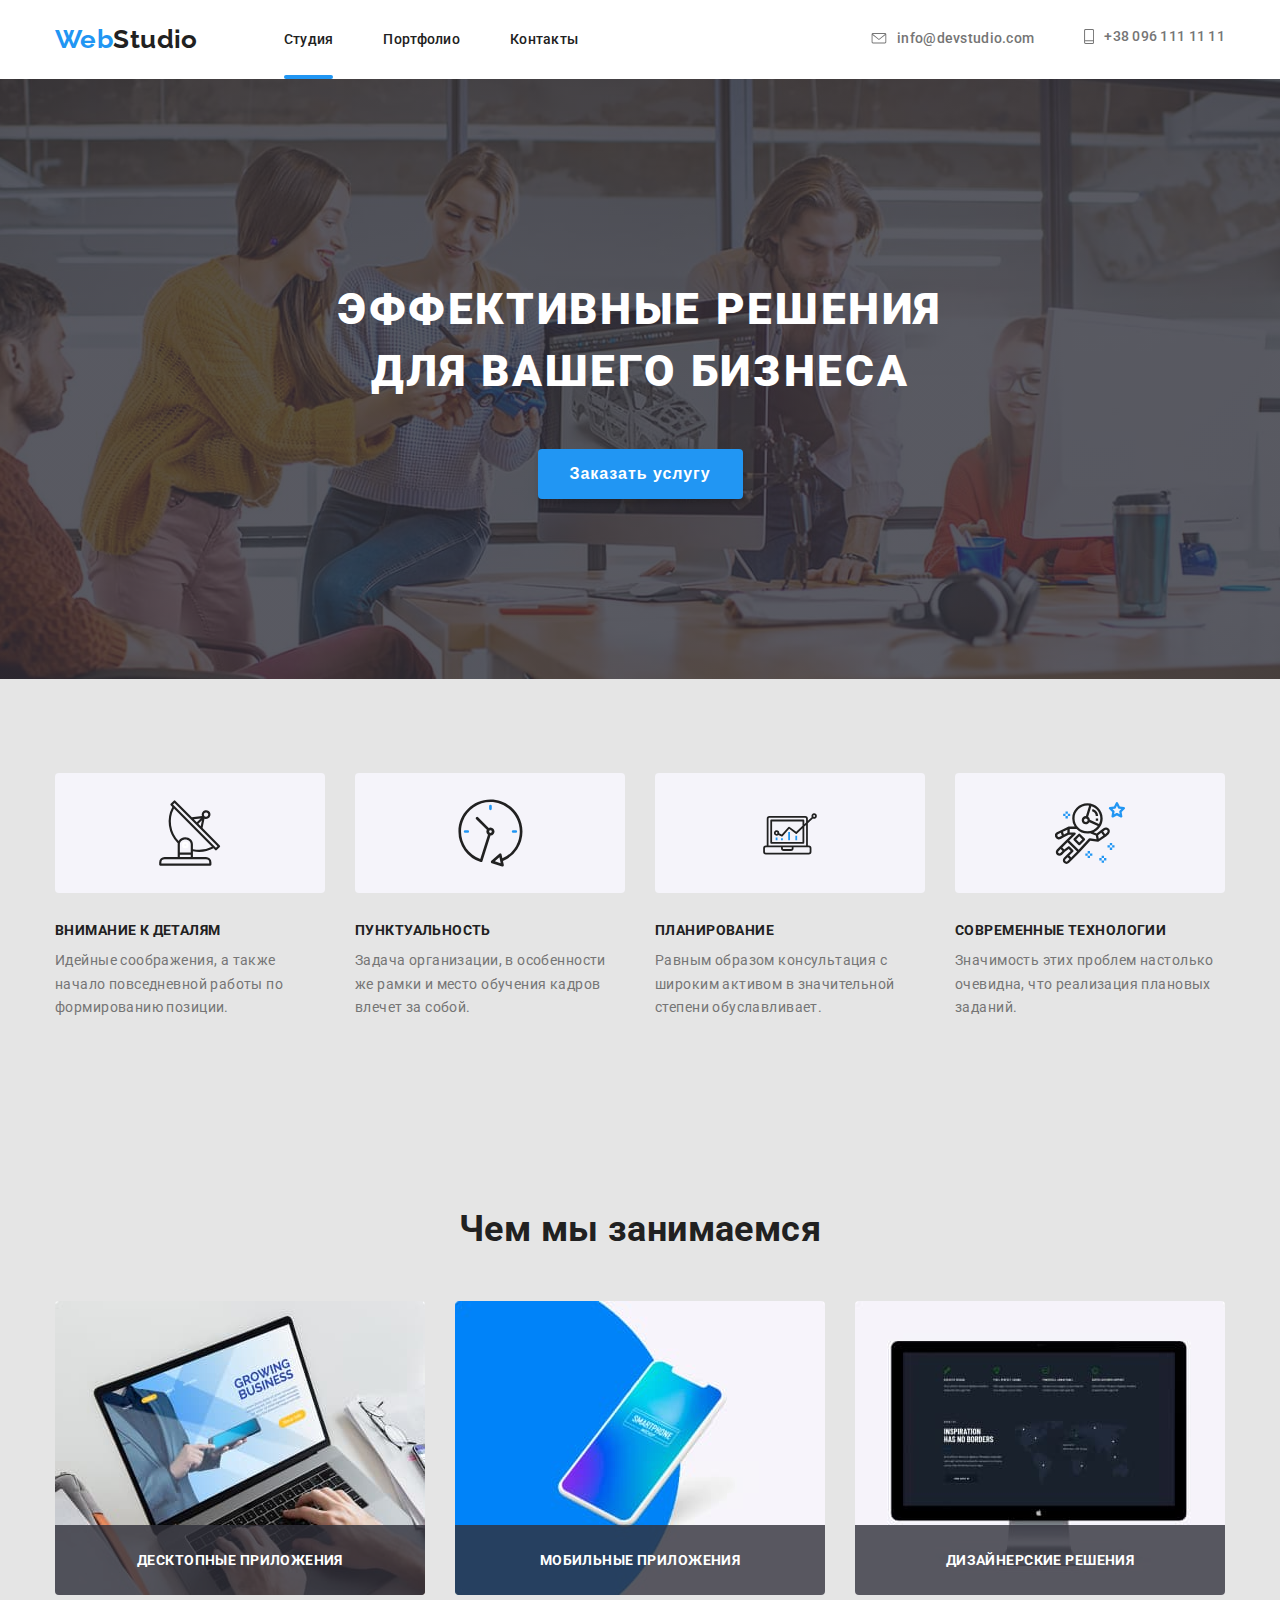
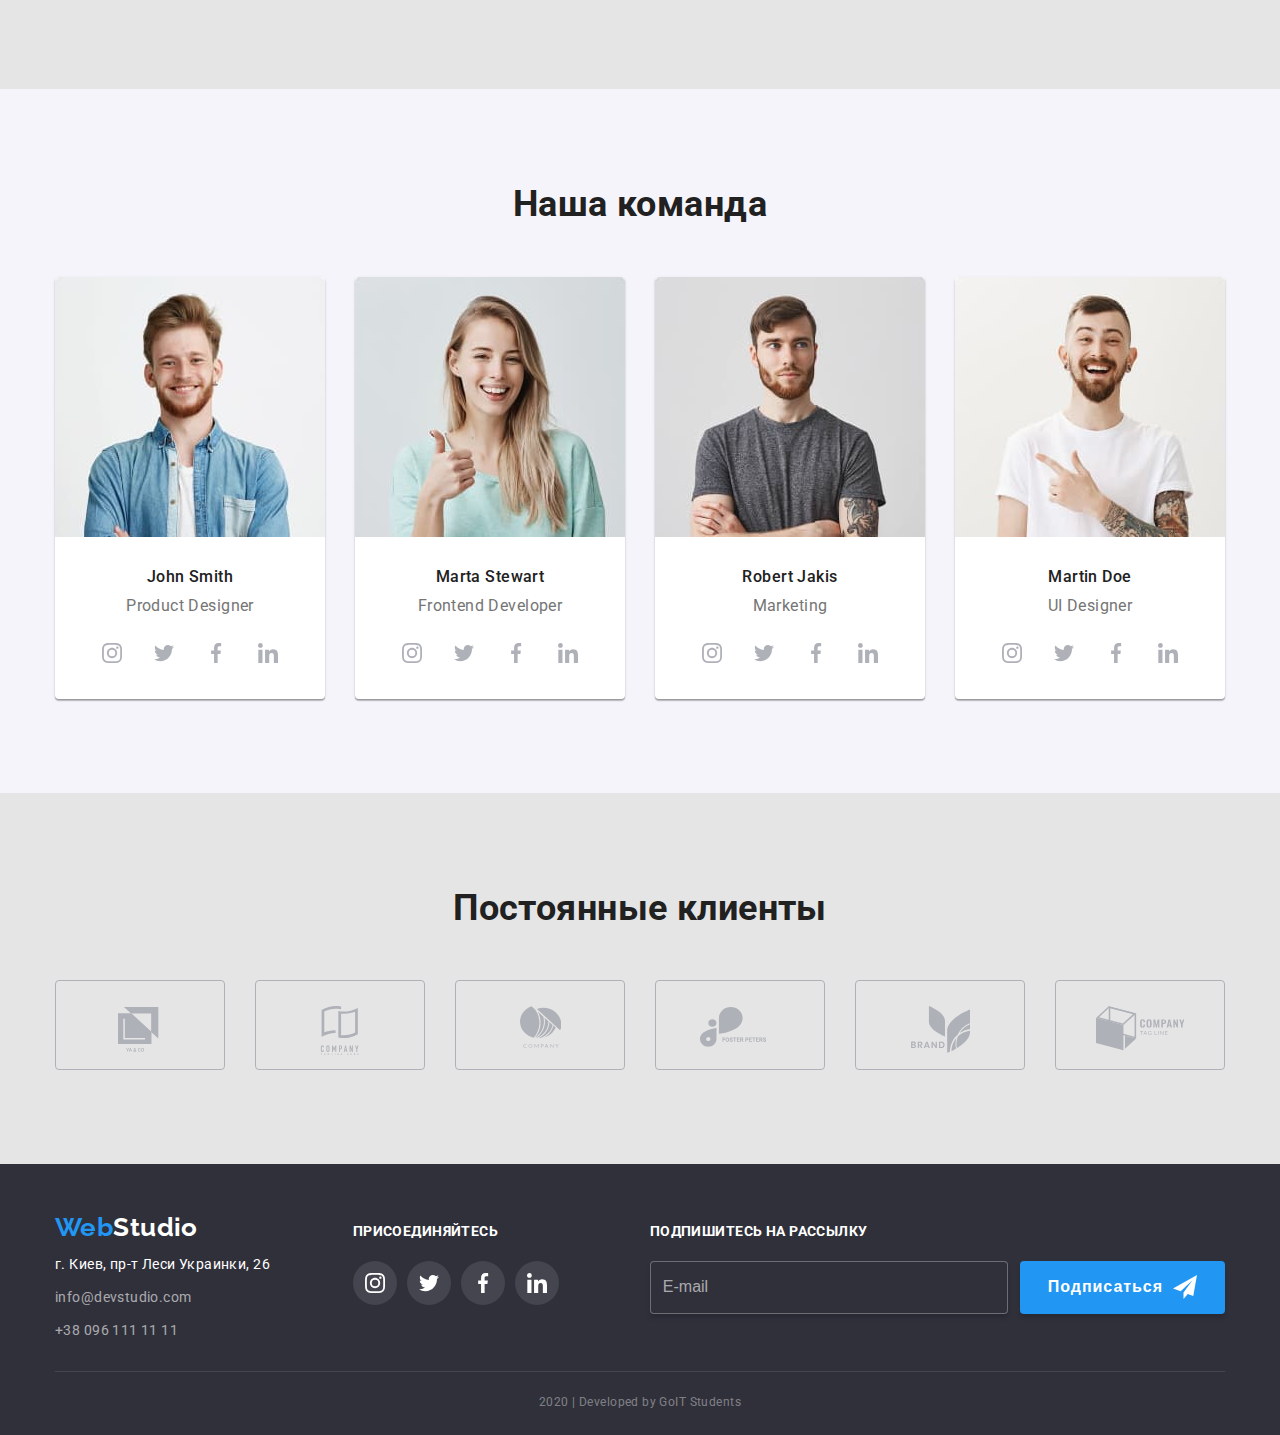
==== index.html @ 2205125d "Перенос css > sass" ====
<!DOCTYPE html>
<html lang="ru">
  <head>
    <meta charset="UTF-8" />
    <meta name="viewport" content="width=device-width, initial-scale=1.0" />
    <title>Studio</title>
    <link
      href="https://fonts.googleapis.com/css2?family=Raleway:wght@700&family=Roboto:wght@400;500;700;900&display=swap"
      rel="stylesheet"
    />
    <!-- <link rel="stylesheet" href="./css/common.css" /> -->
    <link rel="stylesheet" href="./css/main.min.css" />
  </head>

  <body>
    <!-- ШАПКА САЙТА -->
    <header class="header-page">
      <div class="container">
        <a href="./index.html" lang="en" class="logo-page"
          >Web<span class="logo-part">Studio</span></a
        >
        <nav>
          <ul class="nav-list">
            <li><a href="./index.html" class="nav-link current">Студия</a></li>
            <li>
              <a href="./portfolio.html" class="nav-link">Портфолио</a>
            </li>
            <li><a href="" class="nav-link">Контакты</a></li>
          </ul>
        </nav>
        <ul class="feedback-list top">
          <li>
            <a href="mailto:info@devstudio.com" class="feedback-header">
              <svg class="feedback-icon envelope-icon">
                <use href="./images/sprite.svg#icon-envelope"></use>
              </svg>
              info@devstudio.com
            </a>
          </li>
          <li>
            <a href="tel:+380961111111" class="feedback-header">
              <svg class="feedback-icon mobile-icon">
                <use href="./images/sprite.svg#icon-mobile"></use>
              </svg>
              +38 096 111 11 11
            </a>
          </li>
        </ul>
      </div>
    </header>
    <main>
      <!-- СЕКЦИЯ ГЕРОЙ -->
      <div class="overlay">
        <section class="hero">
          <h1 class="hero-title">
            эффективные решения для вашего бизнеса
          </h1>
          <button class="order-btn" data-modal-open>Заказать услугу</button>
        </section>
      </div>

      <!-- СЕКЦИЯ НАВЫКИ -->
      <section class="section">
        <div class="container">
          <!-- Скрытый заголовок -->
          <h2 class="visually-hidden">Навыки</h2>
          <ul class="skils-list">
            <li class="skils-item">
              <div class="skils-icon-container">
                <svg width="65.32" height="70">
                  <use href="./images/sprite.svg#icon-antenna"></use>
                </svg>
              </div>
              <h3 class="skils-title">Внимание к деталям</h3>
              <p>
                Идейные соображения, а также начало повседневной работы по
                формированию позиции.
              </p>
            </li>
            <li class="skils-item">
              <div class="skils-icon-container">
                <svg width="66.96" height="70">
                  <use href="./images/sprite.svg#icon-clock"></use>
                </svg>
              </div>
              <h3 class="skils-title">Пунктуальность</h3>
              <p>
                Задача организации, в особенности же рамки и место обучения
                кадров влечет за собой.
              </p>
            </li>
            <li class="skils-item">
              <div class="skils-icon-container">
                <svg width="70" height="53.69">
                  <use href="./images/sprite.svg#icon-diagram"></use>
                </svg>
              </div>
              <h3 class="skils-title">Планирование</h3>
              <p>
                Равным образом консультация с широким активом в значительной
                степени обуславливает.
              </p>
            </li>
            <li class="skils-item">
              <div class="skils-icon-container">
                <svg width="70" height="70">
                  <use href="./images/sprite.svg#icon-astronaut"></use>
                </svg>
              </div>
              <h3 class="skils-title">Современные технологии</h3>
              <p>
                Значимость этих проблем настолько очевидна, что реализация
                плановых заданий.
              </p>
            </li>
          </ul>
        </div>
      </section>
      <!-- СЕКЦИЯ - ЧЕМ МЫ ЗАНИМАЕМСЯ -->
      <section class="section">
        <div class="container">
          <h2 class="section-title">Чем мы занимаемся</h2>
          <ul class="services-list">
            <li class="services-item">
              <div class="services-thumb">
                <img
                  class="services-img"
                  src="./images/notebook.jpg"
                  alt="Ноутбук"
                  width="370"
                  height="294"
                />
                <p class="services-desc">
                  Десктопные приложения
                </p>
              </div>
            </li>
            <li class="services-item">
              <div class="services-thumb">
                <img
                  class="services-img"
                  src="./images/phone.jpg"
                  alt="Смартфон"
                  width="370"
                  height="294"
                />
                <p class="services-desc">
                  Мобильные приложения
                </p>
              </div>
            </li>
            <li class="services-item">
              <div class="services-thumb">
                <img
                  class="services-img"
                  src="./images/monitor.jpg"
                  alt="Монитор"
                  width="370"
                  height="294"
                />
                <p class="services-desc">
                  Дизайнерские решения
                </p>
              </div>
            </li>
          </ul>
        </div>
      </section>
      <!-- СЕКЦИЯ НАША КОМАНДА -->
      <section class="section our-team">
        <div class="container">
          <h2 class="section-title">Наша команда</h2>
          <ul class="team-list">
            <li class="team-card">
              <img
                src="./images/john.jpg"
                alt="Джон Смит"
                width="270"
                height="260"
              />
              <div class="team-content">
                <h4 class="team-member">John Smith</h4>
                <p class="profession">Product Designer</p>
                <ul class="social">
                  <li>
                    <a
                      class="social-link"
                      href="https://www.instagram.com/"
                      aria-label="ссылка на instagram"
                    >
                      <svg class="social-icon">
                        <use href="./images/sprite.svg#icon-instagram"></use>
                      </svg>
                    </a>
                  </li>
                  <li>
                    <a
                      class="social-link"
                      href="https://www.twitter.com/"
                      aria-label="ссылка на instagram"
                    >
                      <svg class="social-icon">
                        <use href="./images/sprite.svg#icon-twitter"></use>
                      </svg>
                    </a>
                  </li>
                  <li>
                    <a
                      class="social-link"
                      href="https://www.facebook.com/"
                      aria-label="ссылка на instagram"
                    >
                      <svg class="social-icon">
                        <use href="./images/sprite.svg#icon-facebook"></use>
                      </svg>
                    </a>
                  </li>
                  <li>
                    <a
                      class="social-link"
                      href="https://www.linkedin.com/"
                      aria-label="ссылка на instagram"
                    >
                      <svg class="social-icon">
                        <use href="./images/sprite.svg#icon-linkedin"></use>
                      </svg>
                    </a>
                  </li>
                </ul>
              </div>
            </li>
            <li class="team-card">
              <img
                src="./images/marta.jpg"
                alt="Марта Стюарт"
                width="270"
                height="260"
              />
              <div class="team-content">
                <h4 class="team-member">Marta Stewart</h4>
                <p class="profession">Frontend Developer</p>
                <ul class="social">
                  <li>
                    <a
                      class="social-link"
                      href="https://www.instagram.com/"
                      aria-label="ссылка на instagram"
                    >
                      <svg class="social-icon">
                        <use href="./images/sprite.svg#icon-instagram"></use>
                      </svg>
                    </a>
                  </li>
                  <li>
                    <a
                      class="social-link"
                      href="https://www.twitter.com/"
                      aria-label="ссылка на instagram"
                    >
                      <svg class="social-icon">
                        <use href="./images/sprite.svg#icon-twitter"></use>
                      </svg>
                    </a>
                  </li>
                  <li>
                    <a
                      class="social-link"
                      href="https://www.facebook.com/"
                      aria-label="ссылка на instagram"
                    >
                      <svg class="social-icon">
                        <use href="./images/sprite.svg#icon-facebook"></use>
                      </svg>
                    </a>
                  </li>
                  <li>
                    <a
                      class="social-link"
                      href="https://www.linkedin.com/"
                      aria-label="ссылка на instagram"
                    >
                      <svg class="social-icon">
                        <use href="./images/sprite.svg#icon-linkedin"></use>
                      </svg>
                    </a>
                  </li>
                </ul>
              </div>
            </li>
            <li class="team-card">
              <img
                src="./images/robert.jpg"
                alt="Роберт Джекис"
                width="270"
                height="260"
              />
              <div class="team-content">
                <h4 class="team-member">Robert Jakis</h4>
                <p class="profession">Marketing</p>
                <ul class="social">
                  <li>
                    <a
                      class="social-link"
                      href="https://www.instagram.com/"
                      aria-label="ссылка на instagram"
                    >
                      <svg class="social-icon">
                        <use href="./images/sprite.svg#icon-instagram"></use>
                      </svg>
                    </a>
                  </li>
                  <li>
                    <a
                      class="social-link"
                      href="https://www.twitter.com/"
                      aria-label="ссылка на instagram"
                    >
                      <svg class="social-icon">
                        <use href="./images/sprite.svg#icon-twitter"></use>
                      </svg>
                    </a>
                  </li>
                  <li>
                    <a
                      class="social-link"
                      href="https://www.facebook.com/"
                      aria-label="ссылка на instagram"
                    >
                      <svg class="social-icon">
                        <use href="./images/sprite.svg#icon-facebook"></use>
                      </svg>
                    </a>
                  </li>
                  <li>
                    <a
                      class="social-link"
                      href="https://www.linkedin.com/"
                      aria-label="ссылка на instagram"
                    >
                      <svg class="social-icon">
                        <use href="./images/sprite.svg#icon-linkedin"></use>
                      </svg>
                    </a>
                  </li>
                </ul>
              </div>
            </li>
            <li class="team-card">
              <img
                src="./images/martin.jpg"
                alt="Мартин До"
                width="270"
                height="260"
              />
              <div class="team-content">
                <h4 class="team-member">Martin Doe</h4>
                <p class="profession">UI Designer</p>
                <ul class="social">
                  <li>
                    <a
                      class="social-link"
                      href="https://www.instagram.com/"
                      aria-label="ссылка на instagram"
                    >
                      <svg class="social-icon">
                        <use href="./images/sprite.svg#icon-instagram"></use>
                      </svg>
                    </a>
                  </li>
                  <li>
                    <a
                      class="social-link"
                      href="https://www.twitter.com/"
                      aria-label="ссылка на instagram"
                    >
                      <svg class="social-icon">
                        <use href="./images/sprite.svg#icon-twitter"></use>
                      </svg>
                    </a>
                  </li>
                  <li>
                    <a
                      class="social-link"
                      href="https://www.facebook.com/"
                      aria-label="ссылка на instagram"
                    >
                      <svg class="social-icon">
                        <use href="./images/sprite.svg#icon-facebook"></use>
                      </svg>
                    </a>
                  </li>
                  <li>
                    <a
                      class="social-link"
                      href="https://www.linkedin.com/"
                      aria-label="ссылка на instagram"
                    >
                      <svg class="social-icon">
                        <use href="./images/sprite.svg#icon-linkedin"></use>
                      </svg>
                    </a>
                  </li>
                </ul>
              </div>
            </li>
          </ul>
        </div>
      </section>
      <!-- СЕКЦИЯ ПОСТОЯННЫЕ КЛИЕНТЫ -->
      <section class="section">
        <div class="container">
          <h2 class="section-title">Постоянные клиенты</h2>
          <ul class="customer-list">
            <li>
              <a class="customer" href="">
                <svg class="logo-customer logo1">
                  <use href="./images/sprite.svg#icon-company1"></use>
                </svg>
              </a>
            </li>
            <li>
              <a class="customer" href="">
                <svg class="logo-customer logo2">
                  <use href="./images/sprite.svg#icon-company2"></use>
                </svg>
              </a>
            </li>
            <li>
              <a class="customer" href="">
                <svg class="logo-customer logo3">
                  <use href="./images/sprite.svg#icon-company3"></use>
                </svg>
              </a>
            </li>
            <li>
              <a class="customer" href="">
                <svg class="logo-customer logo4">
                  <use href="./images/sprite.svg#icon-company4"></use>
                </svg>
              </a>
            </li>
            <li>
              <a class="customer" href="">
                <svg class="logo-customer logo5">
                  <use href="./images/sprite.svg#icon-company5"></use>
                </svg>
              </a>
            </li>
            <li>
              <a class="customer" href="">
                <svg class="logo-customer logo6">
                  <use href="./images/sprite.svg#icon-company6"></use>
                </svg>
              </a>
            </li>
          </ul>
        </div>
      </section>
    </main>
    <!-- СЕКЦИЯ ПОДВАЛ -->
    <footer class="footer-page">
      <div class="container">
        <ul class="footer-list">
          <li class="feedback-info">
            <a href="./index.html" lang="en" class="logo-page"
              >Web<span class="logo-part">Studio</span></a
            >
            <p class="adress">г. Киев, пр-т Леси Украинки, 26</p>
            <ul class="feedback-list bottom">
              <li>
                <a href="mailto:info@devstudio.com" class="feedback-footer"
                  >info@devstudio.com</a
                >
              </li>
              <li>
                <a href="tel:+380961111111" class="feedback-footer"
                  >+38 096 111 11 11</a
                >
              </li>
            </ul>
          </li>
          <li class="join-in">
            <p class="invite">Присоединяйтесь</p>
            <ul class="footer-social">
              <li>
                <a
                  class="footer-social-link"
                  href="https://www.instagram.com/"
                  aria-label="ссылка на instagram"
                >
                  <svg class="footer-social-icon">
                    <use href="./images/sprite.svg#icon-instagram"></use>
                  </svg>
                </a>
              </li>
              <li>
                <a
                  class="footer-social-link"
                  href="https://www.twitter.com/"
                  aria-label="ссылка на instagram"
                >
                  <svg class="footer-social-icon">
                    <use href="./images/sprite.svg#icon-twitter"></use>
                  </svg>
                </a>
              </li>
              <li>
                <a
                  class="footer-social-link"
                  href="https://www.facebook.com/"
                  aria-label="ссылка на instagram"
                >
                  <svg class="footer-social-icon">
                    <use href="./images/sprite.svg#icon-facebook"></use>
                  </svg>
                </a>
              </li>
              <li>
                <a
                  class="footer-social-link"
                  href="https://www.linkedin.com/"
                  aria-label="ссылка на instagram"
                >
                  <svg class="footer-social-icon">
                    <use href="./images/sprite.svg#icon-linkedin"></use>
                  </svg>
                </a>
              </li>
            </ul>
          </li>
          <li class="subscribe">
            <p class="invite">Подпишитесь на рассылку</p>
            <form class="subscribe-form">
              <input
                class="subscribe-input"
                type="email"
                name="email"
                placeholder="E-mail"
              />
              <button class="subscribe-btn" type="submit">
                Подписаться
                <svg class="subscribe-img" width="24" height="24">
                  <use href="./images/sprite.svg#icon-send"></use>
                </svg>
              </button>
            </form>
          </li>
        </ul>
        <p class="copyright">2020 | Developed by GoIT Students</p>
      </div>
    </footer>

    <!-- МОДАЛЬНОЕ ОКНО -->
    <div class="backdrop is-hidden" data-modal>
      <form class="modal">
        <button class="modal-close-btn" data-modal-close></button>
        <b class="modal-heading">Оставьте свои данные, мы вам перезвоним</b>
        <label class="modal-label">
          <input class="modal-input" placeholder=" " type="text" name="name" />
          <svg class="label-icon" width="12" height="12">
            <use href="./images/sprite.svg#icon-person"></use>
          </svg>
          <span class="label-name">Имя</span>
        </label>
        <label class="modal-label">
          <input class="modal-input" placeholder=" " type="tel" name="tel" />
          <svg class="label-icon" width="13" height="13">
            <use href="./images/sprite.svg#icon-phone"></use>
          </svg>
          <span class="label-name">Телефон</span>
        </label>
        <label class="modal-label">
          <input
            class="modal-input"
            placeholder=" "
            type="email"
            name="email"
          />
          <svg class="label-icon" width="15" height="12">
            <use href="./images/sprite.svg#icon-email"></use>
          </svg>
          <span class="label-name">Почта</span>
        </label>
        <label class="modal-label">
          <textarea
            class="modal-textarea"
            name="comment"
            placeholder=" "
          ></textarea>
          <span class="textarea-name">Комментарий</span>
        </label>
        <label class="modal-agreement">
          <input type="checkbox" name="agreement" class="agreement-check" />
          <span class="custom-check"></span>
          <span
            >Соглашаюсь с рассылкой и принимаю
            <a href="" class="conditions">Условия договора</a>
          </span>
        </label>
        <button class="order-btn modal-btn">Отправить</button>
      </form>
    </div>

    <!-- СКРИПТ ДЛЯ МОДАЛЬНОГО ОКНА -->
    <script src="./js/modal.js"></script>
  </body>
</html>
---- css/main.min.css ----
:root{--primary-text-color: #757575;--secondary-text-color: #212121;--accent-color: #2196f3;--primary-bgc: #e5e5e5;--secondary-bgc: #f5f4fa;--bgc-accent-white: #ffffff;--bgc-footer: #2f303a;--timing-function: cubic-bezier(0.4, 0, 0.2, 1)}body,h1,h2,h3,h4,p{margin:0;padding:0}a{text-decoration:none}ul{list-style:none;margin:0;padding:0}button{outline:none;border:none}body{-webkit-box-sizing:border-box;box-sizing:border-box;font-family:"Roboto", sans-serif;font-size:14px;font-weight:400;line-height:1.7;letter-spacing:0.03em;color:var(--primary-text-color);background-color:var(--primary-bgc)}*,*::before,*::after{-webkit-box-sizing:inherit;box-sizing:inherit}img{display:block;max-width:100%;height:auto}.section{padding:94px 0}.container{width:1200px;margin:0 auto;padding:0 15px}.visually-hidden{position:absolute;width:1px;height:1px;margin:-1px;padding:0;border:0;clip:rect(0 0 0 0);overflow:hidden}.header-page{background-color:var(--bgc-accent-white)}.header-page>.container{display:-webkit-box;display:-ms-flexbox;display:flex;-webkit-box-align:center;-ms-flex-align:center;align-items:center}.logo-page{display:block;margin-right:86px;font-family:"Raleway", sans-serif;font-weight:700;font-size:26px;line-height:1.2;color:var(--accent-color)}.header-page .logo-part{color:var(--secondary-text-color)}.nav-list{display:-webkit-box;display:-ms-flexbox;display:flex}.nav-list>li:not(:last-child){margin-right:50px}.nav-link{display:block;padding:32px 0;font-weight:500;font-size:14px;line-height:1.1;letter-spacing:0.02em;color:var(--secondary-text-color);-webkit-transition:color 250ms var(--timing-function);transition:color 250ms var(--timing-function)}.current{position:relative}.current:after{content:"";position:absolute;left:0;bottom:0;height:4px;width:100%;border-radius:2px;background-color:var(--accent-color)}.nav-link:hover,.nav-link:focus{color:var(--accent-color)}.feedback-list{display:-webkit-box;display:-ms-flexbox;display:flex;margin-left:auto}.feedback-list.top>li:first-child{margin-right:50px}.feedback-header{display:-webkit-inline-box;display:-ms-inline-flexbox;display:inline-flex;-webkit-box-align:center;-ms-flex-align:center;align-items:center;font-weight:500;line-height:1.1;letter-spacing:0.02em;color:var(--primary-text-color);-webkit-transition:color 250ms var(--timing-function);transition:color 250ms var(--timing-function)}.feedback-header>svg{margin-right:10px}.feedback-icon{fill:currentColor;-webkit-transition:fill 250ms var(--timing-function);transition:fill 250ms var(--timing-function)}.envelope-icon{width:16px;height:11px}.mobile-icon{width:10px;height:15px}.feedback-header:hover,.feedback-header:focus{color:var(--accent-color);fill:var(--accent-color)}.footer-page{color:var(--bgc-accent-white);background-color:var(--bgc-footer)}.footer-list{display:-webkit-box;display:-ms-flexbox;display:flex;-webkit-box-align:baseline;-ms-flex-align:baseline;align-items:baseline;padding-top:48px;padding-bottom:28px}.feedback-info{margin-right:69px}.feedback-info>.logo-page{margin-bottom:10px}.footer-page .logo-part{color:var(--bgc-accent-white)}.adress{margin-bottom:9px}.feedback-list.bottom{display:block}.feedback-list.bottom>li:first-child{margin-bottom:9px}.feedback-footer{color:rgba(255,255,255,0.6);-webkit-transition:color 250ms var(--timing-function);transition:color 250ms var(--timing-function)}.feedback-footer:hover,.feedback-footer:focus{color:var(--accent-color)}.join-in{min-width:206px}.invite{margin-bottom:21px;font-weight:700;line-height:1.1;text-transform:uppercase;color:var(--bgc-accent-white)}.footer-social{display:-webkit-box;display:-ms-flexbox;display:flex;-webkit-box-pack:justify;-ms-flex-pack:justify;justify-content:space-between}.footer-social-link{display:-webkit-inline-box;display:-ms-inline-flexbox;display:inline-flex;-webkit-box-pack:center;-ms-flex-pack:center;justify-content:center;-webkit-box-align:center;-ms-flex-align:center;align-items:center;width:44px;height:44px;border-radius:50%;background-color:rgba(255,255,255,0.1);-webkit-transition:background-color 250ms var(--timing-function);transition:background-color 250ms var(--timing-function)}.footer-social-icon{width:20px;height:20px;fill:var(--bgc-accent-white)}.footer-social-link:hover,.footer-social-link:focus{background-color:var(--accent-color)}.subscribe{margin-left:auto}.subscribe-form{display:-webkit-box;display:-ms-flexbox;display:flex}.subscribe-form .subscribe-input+.subscribe-btn{margin-left:12px}.subscribe-input{min-width:358px;padding:18px 12px;background-color:var(--bgc-footer);border:1px solid rgba(255,255,255,0.3);-webkit-box-shadow:0px 4px 4px rgba(0,0,0,0.15);box-shadow:0px 4px 4px rgba(0,0,0,0.15);border-radius:4px;-webkit-transition:border 250ms var(--timing-function);transition:border 250ms var(--timing-function);outline:none}.subscribe-input:focus{border:1px solid var(--accent-color)}.subscribe-input::-webkit-input-placeholder{font-size:16px;line-height:1.9;color:rgba(255,255,255,0.6)}.subscribe-input:-ms-input-placeholder{font-size:16px;line-height:1.9;color:rgba(255,255,255,0.6)}.subscribe-input::-ms-input-placeholder{font-size:16px;line-height:1.9;color:rgba(255,255,255,0.6)}.subscribe-input::placeholder{font-size:16px;line-height:1.9;color:rgba(255,255,255,0.6)}.subscribe-btn{display:-webkit-box;display:-ms-flexbox;display:flex;-webkit-box-align:center;-ms-flex-align:center;align-items:center;padding:10px 28px;font-weight:bold;font-size:16px;line-height:1.9;letter-spacing:0.06em;color:var(--bgc-accent-white);border-radius:4px;background-color:var(--accent-color);-webkit-box-shadow:0px 4px 4px rgba(0,0,0,0.15);box-shadow:0px 4px 4px rgba(0,0,0,0.15);cursor:pointer}.subscribe-img{margin-left:10px;fill:var(--bgc-accent-white)}.copyright{padding-top:18px;padding-bottom:21px;text-align:center;font-size:12px;line-height:2;border-top:1px solid rgba(255,255,255,0.1);color:rgba(255,255,255,0.4)}.section-title{margin-bottom:50px;font-weight:700;font-size:36px;line-height:1.2;text-align:center;color:var(--secondary-text-color)}.overlay{max-width:1600px;height:600px;margin:0 auto;background-repeat:no-repeat;background-size:cover;background-position:center;background-image:-webkit-gradient(linear, left top, right top, from(rgba(47,48,58,0.8)), to(rgba(47,48,58,0.8))),url(../images/header-img.jpg);background-image:linear-gradient(to right, rgba(47,48,58,0.8), rgba(47,48,58,0.8)),url(../images/header-img.jpg)}.hero{display:-webkit-box;display:-ms-flexbox;display:flex;-webkit-box-orient:vertical;-webkit-box-direction:normal;-ms-flex-direction:column;flex-direction:column;-webkit-box-align:center;-ms-flex-align:center;align-items:center;text-align:center;min-width:1200px;margin:0 auto;padding:200px 0}.hero-title{display:inline-block;max-width:646px;margin-bottom:46px;font-weight:900;font-size:44px;line-height:1.4;letter-spacing:0.06em;text-transform:uppercase;color:var(--bgc-accent-white)}.order-btn{display:inline-block;padding:10px 32px;font-weight:700;font-size:16px;line-height:1.9;letter-spacing:0.06em;color:var(--bgc-accent-white);border-radius:4px;background-color:var(--accent-color);-webkit-box-shadow:0px 4px 4px rgba(0,0,0,0.15);box-shadow:0px 4px 4px rgba(0,0,0,0.15);cursor:pointer}.skils-list{display:-webkit-box;display:-ms-flexbox;display:flex}.skils-item:not(:last-child){margin-right:30px}.skils-icon-container{display:-webkit-box;display:-ms-flexbox;display:flex;-webkit-box-pack:center;-ms-flex-pack:center;justify-content:center;-webkit-box-align:center;-ms-flex-align:center;align-items:center;width:270px;height:120px;margin-bottom:30px;border-radius:4px;background-color:var(--secondary-bgc)}.skils-title{margin-bottom:10px;font-weight:700;font-size:14px;line-height:1.1;text-transform:uppercase;color:var(--secondary-text-color)}.services-list{display:-webkit-box;display:-ms-flexbox;display:flex}.services-item{margin-right:30px;width:370px;overflow:hidden;border-radius:4px;cursor:pointer}.services-item:nth-child(3n){margin-right:0}.services-thumb{position:relative}.services-desc{position:absolute;display:-webkit-box;display:-ms-flexbox;display:flex;-webkit-box-pack:center;-ms-flex-pack:center;justify-content:center;-webkit-box-align:center;-ms-flex-align:center;align-items:center;width:100%;height:70px;left:0;bottom:0;font-weight:700;font-size:14px;line-height:1.1;text-transform:uppercase;color:var(--bgc-accent-white);background-color:rgba(47,48,58,0.8)}.our-team{background-color:var(--secondary-bgc)}.team-list{display:-webkit-box;display:-ms-flexbox;display:flex;-webkit-box-pack:justify;-ms-flex-pack:justify;justify-content:space-between}.team-card{background-color:var(--bgc-accent-white);-webkit-box-shadow:0px 2px 1px rgba(0,0,0,0.2),0px 1px 1px rgba(0,0,0,0.14),0px 1px 3px rgba(0,0,0,0.12);box-shadow:0px 2px 1px rgba(0,0,0,0.2),0px 1px 1px rgba(0,0,0,0.14),0px 1px 3px rgba(0,0,0,0.12);border-radius:4px;cursor:pointer}.team-card>img{border-top-left-radius:inherit;border-top-right-radius:inherit}.team-content{padding-left:35px;padding-top:30px;padding-right:35px;padding-bottom:24px}.team-member{margin-bottom:10px;font-weight:500;font-size:16px;line-height:1.2;text-align:center;color:var(--secondary-text-color)}.profession{margin-bottom:16px;font-size:16px;line-height:1.2;text-align:center}.social{display:-webkit-box;display:-ms-flexbox;display:flex;-webkit-box-pack:justify;-ms-flex-pack:justify;justify-content:space-between}.social-link{display:-webkit-inline-box;display:-ms-inline-flexbox;display:inline-flex;-webkit-box-pack:center;-ms-flex-pack:center;justify-content:center;-webkit-box-align:center;-ms-flex-align:center;align-items:center;width:44px;height:44px;border-radius:50%;-webkit-transition:background-color 250ms var(--timing-function);transition:background-color 250ms var(--timing-function)}.social-icon{width:20px;height:20px;fill:#afb1b8;-webkit-transition:fill 250ms var(--timing-function);transition:fill 250ms var(--timing-function)}.social-link:hover,.social-link:focus{background-color:var(--accent-color)}.social-link:hover .social-icon,.social-link:focus .social-icon{fill:var(--bgc-accent-white)}.customer-list{display:-webkit-box;display:-ms-flexbox;display:flex;-webkit-box-pack:justify;-ms-flex-pack:justify;justify-content:space-between}.customer{display:-webkit-box;display:-ms-flexbox;display:flex;-webkit-box-pack:center;-ms-flex-pack:center;justify-content:center;width:170px;height:90px;padding:25px 0;border:1px solid;border-color:#afb1b8;border-radius:4px;-webkit-transition:border-color 250ms var(--timing-function);transition:border-color 250ms var(--timing-function)}.logo-customer{fill:#afb1b8;-webkit-transition:fill 250ms var(--timing-function);transition:fill 250ms var(--timing-function)}.customer:hover,.customer:focus{border-color:var(--accent-color)}.customer:hover .logo-customer,.customer:focus .logo-customer{fill:var(--accent-color)}.logo1{width:44.27px;height:49.23px}.logo2{width:44px;height:49px}.logo3{width:41px;height:42.6px}.logo4{width:79.66px;height:42.02px}.logo5{width:59px;height:47px}.logo6{width:88.48px;height:45.44px}.nav-btn{display:-webkit-box;display:-ms-flexbox;display:flex;-webkit-box-pack:center;-ms-flex-pack:center;justify-content:center;margin-bottom:50px}.nav-btn>li:not(:last-child){margin-right:8px}.btn{display:inline-block;padding:6px 22px;font-weight:500;font-size:16px;line-height:1.6;text-align:center;border-radius:4px;color:var(--secondary-text-color);background-color:var(--secondary-bgc);-webkit-transition:background-color 250ms var(--timing-function),color 250ms var(--timing-function),-webkit-box-shadow 250ms var(--timing-function);transition:background-color 250ms var(--timing-function),color 250ms var(--timing-function),-webkit-box-shadow 250ms var(--timing-function);transition:background-color 250ms var(--timing-function),box-shadow 250ms var(--timing-function),color 250ms var(--timing-function);transition:background-color 250ms var(--timing-function),box-shadow 250ms var(--timing-function),color 250ms var(--timing-function),-webkit-box-shadow 250ms var(--timing-function)}.btn:hover,.btn:focus{color:var(--bgc-accent-white);background-color:var(--accent-color);-webkit-box-shadow:0px 2px 2px rgba(0,0,0,0.12),0px 1px 2px rgba(0,0,0,0.08),0px 3px 1px rgba(0,0,0,0.1);box-shadow:0px 2px 2px rgba(0,0,0,0.12),0px 1px 2px rgba(0,0,0,0.08),0px 3px 1px rgba(0,0,0,0.1)}.card-list{display:-webkit-box;display:-ms-flexbox;display:flex;-ms-flex-wrap:wrap;flex-wrap:wrap;-webkit-box-pack:justify;-ms-flex-pack:justify;justify-content:space-between}.card-item{margin-bottom:30px;overflow:hidden;background:var(--bgc-accent-white);border-radius:5px;cursor:pointer;-webkit-transition:-webkit-box-shadow 250ms var(--timing-function);transition:-webkit-box-shadow 250ms var(--timing-function);transition:box-shadow 250ms var(--timing-function);transition:box-shadow 250ms var(--timing-function), -webkit-box-shadow 250ms var(--timing-function)}.card-item:nth-last-child(-n+3){margin-bottom:0}.card-item:hover,.card-item:focus{-webkit-box-shadow:1px 4px 6px rgba(0,0,0,0.16),0px 4px 4px rgba(0,0,0,0.06),0px 1px 1px rgba(0,0,0,0.12);box-shadow:1px 4px 6px rgba(0,0,0,0.16),0px 4px 4px rgba(0,0,0,0.06),0px 1px 1px rgba(0,0,0,0.12)}.thumb{position:relative;overflow:hidden}.card-description{position:absolute;left:0;top:0;width:100%;height:100%;padding:63px 24px;font-size:18px;line-height:1.6;color:var(--bgc-accent-white);background-color:rgba(33,150,243,0.9);border-top-right-radius:5px;border-top-left-radius:5px;opacity:0;-webkit-transform:translateY(100%);transform:translateY(100%);-webkit-transition:opacity 250ms var(--timing-function),-webkit-transform 250ms var(--timing-function);transition:opacity 250ms var(--timing-function),-webkit-transform 250ms var(--timing-function);transition:transform 250ms var(--timing-function),opacity 250ms var(--timing-function);transition:transform 250ms var(--timing-function),opacity 250ms var(--timing-function),-webkit-transform 250ms var(--timing-function)}.card-item:hover .thumb .card-description,.card-item:focus .thumb .card-description{-webkit-transform:translateY(0);transform:translateY(0);opacity:1}.card-info{padding:20px 24px}.card-name{margin-bottom:4px;font-weight:700;font-size:18px;line-height:2;color:var(--secondary-text-color)}.card-product{font-size:16px;line-height:1.9}.backdrop{position:fixed;top:0;left:0;width:100%;height:100%;background-color:rgba(0,0,0,0.2);-webkit-transition:opacity 250ms var(--timing-function),-webkit-transform 250ms var(--timing-function);transition:opacity 250ms var(--timing-function),-webkit-transform 250ms var(--timing-function);transition:opacity 250ms var(--timing-function),transform 250ms var(--timing-function);transition:opacity 250ms var(--timing-function),transform 250ms var(--timing-function),-webkit-transform 250ms var(--timing-function)}.backdrop.is-hidden{opacity:0;pointer-events:none;-webkit-transform:scale(1.08);transform:scale(1.08)}.modal{position:absolute;top:50%;left:50%;-webkit-transform:translate(-50%, -50%);transform:translate(-50%, -50%);display:-webkit-box;display:-ms-flexbox;display:flex;-webkit-box-orient:vertical;-webkit-box-direction:normal;-ms-flex-direction:column;flex-direction:column;max-width:528px;padding:40px;background-color:var(--bgc-accent-white);-webkit-box-shadow:0px 2px 1px rgba(0,0,0,0.2),0px 1px 1px rgba(0,0,0,0.14),0px 1px 3px rgba(0,0,0,0.12);box-shadow:0px 2px 1px rgba(0,0,0,0.2),0px 1px 1px rgba(0,0,0,0.14),0px 1px 3px rgba(0,0,0,0.12);border-radius:4px}.modal-close-btn{position:absolute;right:-9px;top:-10px;width:30px;height:30px;overflow:hidden;border-radius:50%;-webkit-box-shadow:0px 2px 1px rgba(0,0,0,0.2),0px 1px 1px rgba(0,0,0,0.14),0px 1px 3px rgba(0,0,0,0.12);box-shadow:0px 2px 1px rgba(0,0,0,0.2),0px 1px 1px rgba(0,0,0,0.14),0px 1px 3px rgba(0,0,0,0.12);background-image:url(../images/close.svg);background-repeat:no-repeat;background-position:center;background-color:var(--bgc-accent-white);cursor:pointer}.modal-heading{margin-bottom:30px;text-align:center;font-weight:700;font-size:20px;line-height:1.15;color:var(--secondary-text-color)}.modal-label{display:block;position:relative;margin-bottom:28px}.modal-input{width:100%;padding:12px 16px;padding-left:42px;outline:none;border:1px solid rgba(33,33,33,0.2);border-radius:4px;-webkit-transition:border 250ms var(--timing-function);transition:border 250ms var(--timing-function)}.label-icon{position:absolute;top:50%;left:18px;-webkit-transform:translateY(-50%);transform:translateY(-50%);-webkit-transition:fill 250ms var(--timing-function);transition:fill 250ms var(--timing-function)}.label-name{position:absolute;top:50%;left:42px;-webkit-transform:translateY(-50%);transform:translateY(-50%);font-size:14px;line-height:1.1;letter-spacing:0.01em;-webkit-transition:color 250ms var(--timing-function),-webkit-transform 250ms var(--timing-function);transition:color 250ms var(--timing-function),-webkit-transform 250ms var(--timing-function);transition:transform 250ms var(--timing-function),color 250ms var(--timing-function);transition:transform 250ms var(--timing-function),color 250ms var(--timing-function),-webkit-transform 250ms var(--timing-function)}.modal-label:focus-within>.modal-input{border:1px solid var(--accent-color)}.modal-label:focus-within>.label-name{-webkit-transform:translate(-22px, -40px);transform:translate(-22px, -40px);color:var(--accent-color)}.modal-input:not(:placeholder-shown) ~ .label-name{-webkit-transform:translate(-22px, -40px);transform:translate(-22px, -40px)}.modal-label:focus-within>.label-icon{fill:var(--accent-color)}.modal-textarea{width:100%;height:120px;padding:12px 16px;margin-bottom:20px;outline:none;resize:none;border:1px solid rgba(33,33,33,0.2);border-radius:4px;-webkit-transition:border 250ms var(--timing-function);transition:border 250ms var(--timing-function)}.textarea-name{position:absolute;top:12px;left:16px;font-size:14px;line-height:1.1;letter-spacing:0.01em;-webkit-transition:color 250ms var(--timing-function),-webkit-transform 250ms var(--timing-function);transition:color 250ms var(--timing-function),-webkit-transform 250ms var(--timing-function);transition:transform 250ms var(--timing-function),color 250ms var(--timing-function);transition:transform 250ms var(--timing-function),color 250ms var(--timing-function),-webkit-transform 250ms var(--timing-function)}.modal-label:focus-within>.modal-textarea{border:1px solid var(--accent-color)}.modal-label:focus-within>.textarea-name{-webkit-transform:translateY(-32px);transform:translateY(-32px);color:var(--accent-color)}.modal-textarea:not(:placeholder-shown) ~ .textarea-name{-webkit-transform:translateY(-32px);transform:translateY(-32px)}.modal-agreement{display:-webkit-box;display:-ms-flexbox;display:flex;-webkit-box-align:center;-ms-flex-align:center;align-items:center;margin-bottom:30px}.agreement-check{position:absolute;width:1px;height:1px;margin:-1px;padding:0;border:0;clip:rect(0 0 0 0);overflow:hidden}.custom-check{display:block;width:15px;height:15px;margin-right:9px;background-origin:border-box;background-image:url(../images/checked.svg);background-repeat:no-repeat;background-size:contain;background-position:center;border:2px solid;border-color:var(--secondary-text-color);border-radius:2px;-webkit-transition:background-color 250ms var(--timing-function),border-color 250ms var(--timing-function);transition:background-color 250ms var(--timing-function),border-color 250ms var(--timing-function)}.agreement-check:checked+.custom-check{background-color:var(--accent-color);border-color:var(--accent-color)}.conditions{text-decoration:underline;color:var(--accent-color)}.modal-btn{margin:0 auto;padding-left:54px;padding-right:54px}
/*# sourceMappingURL=main.min.css.map */
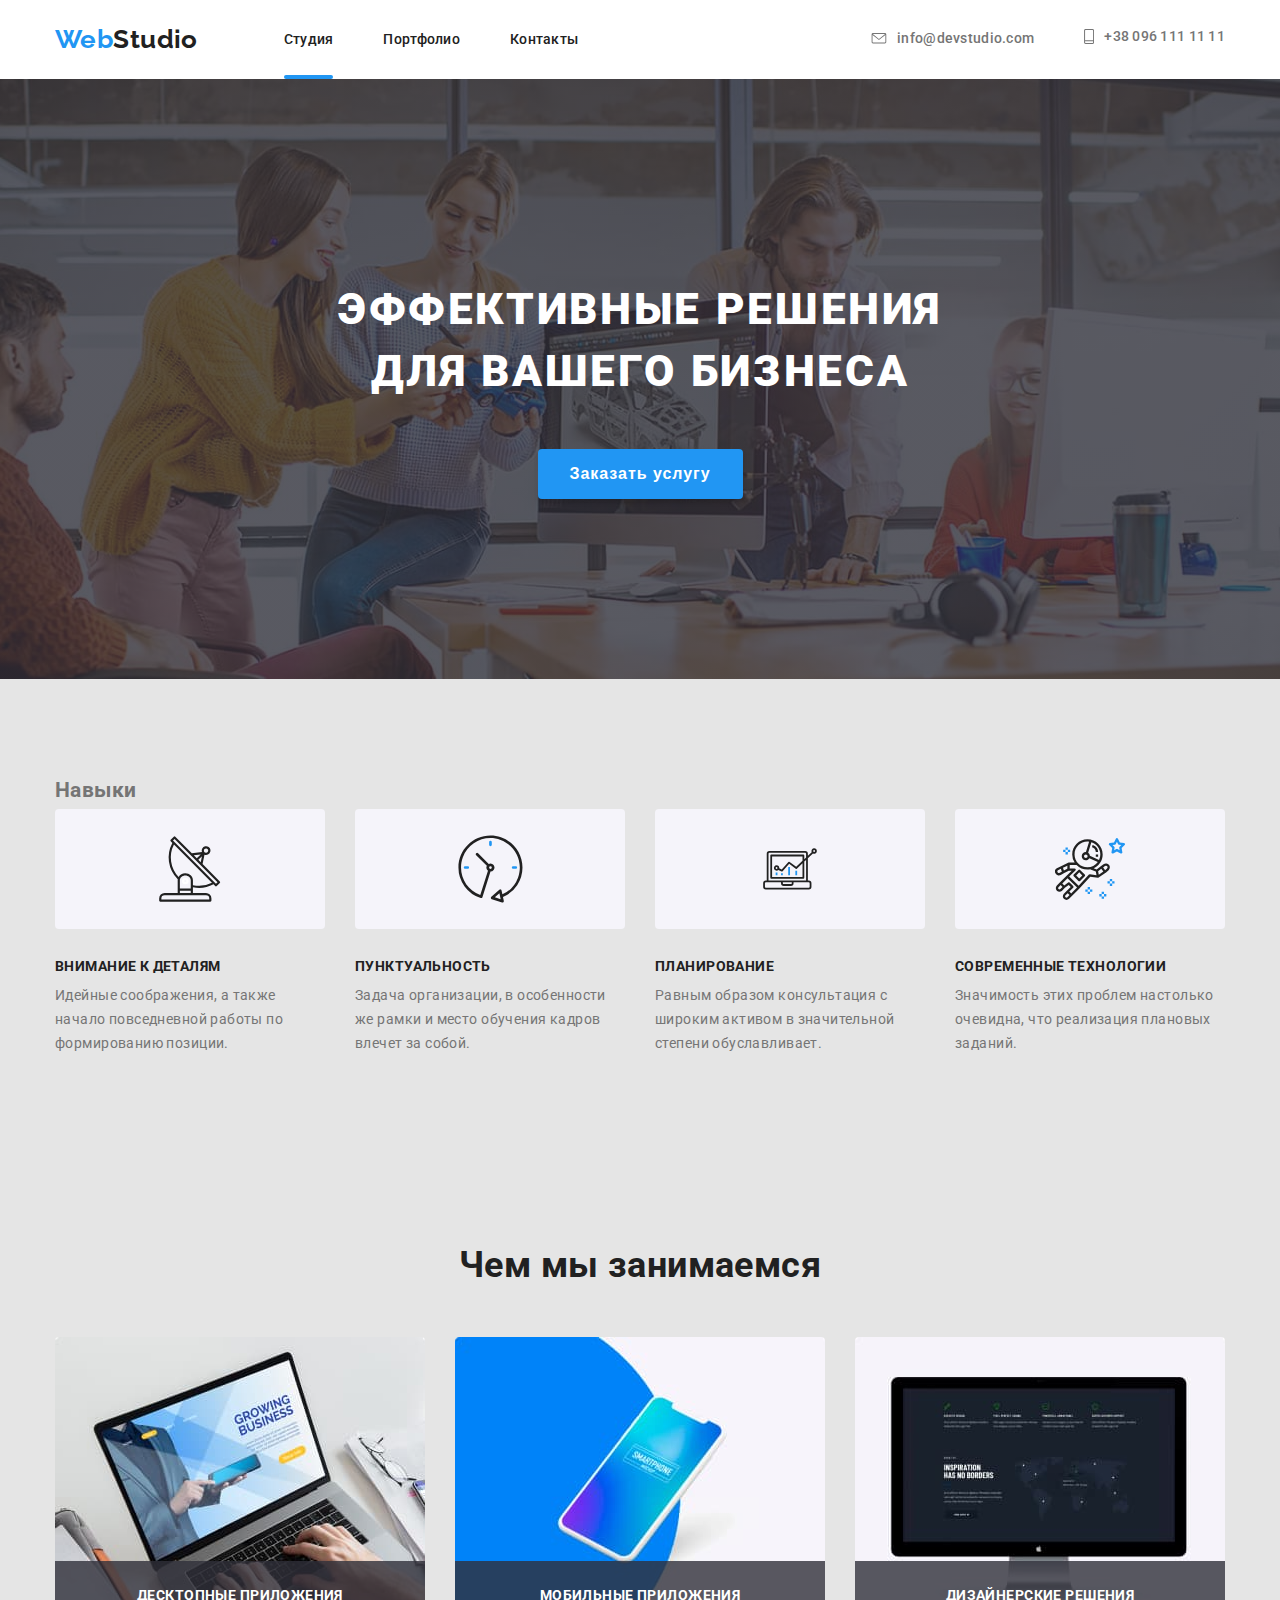
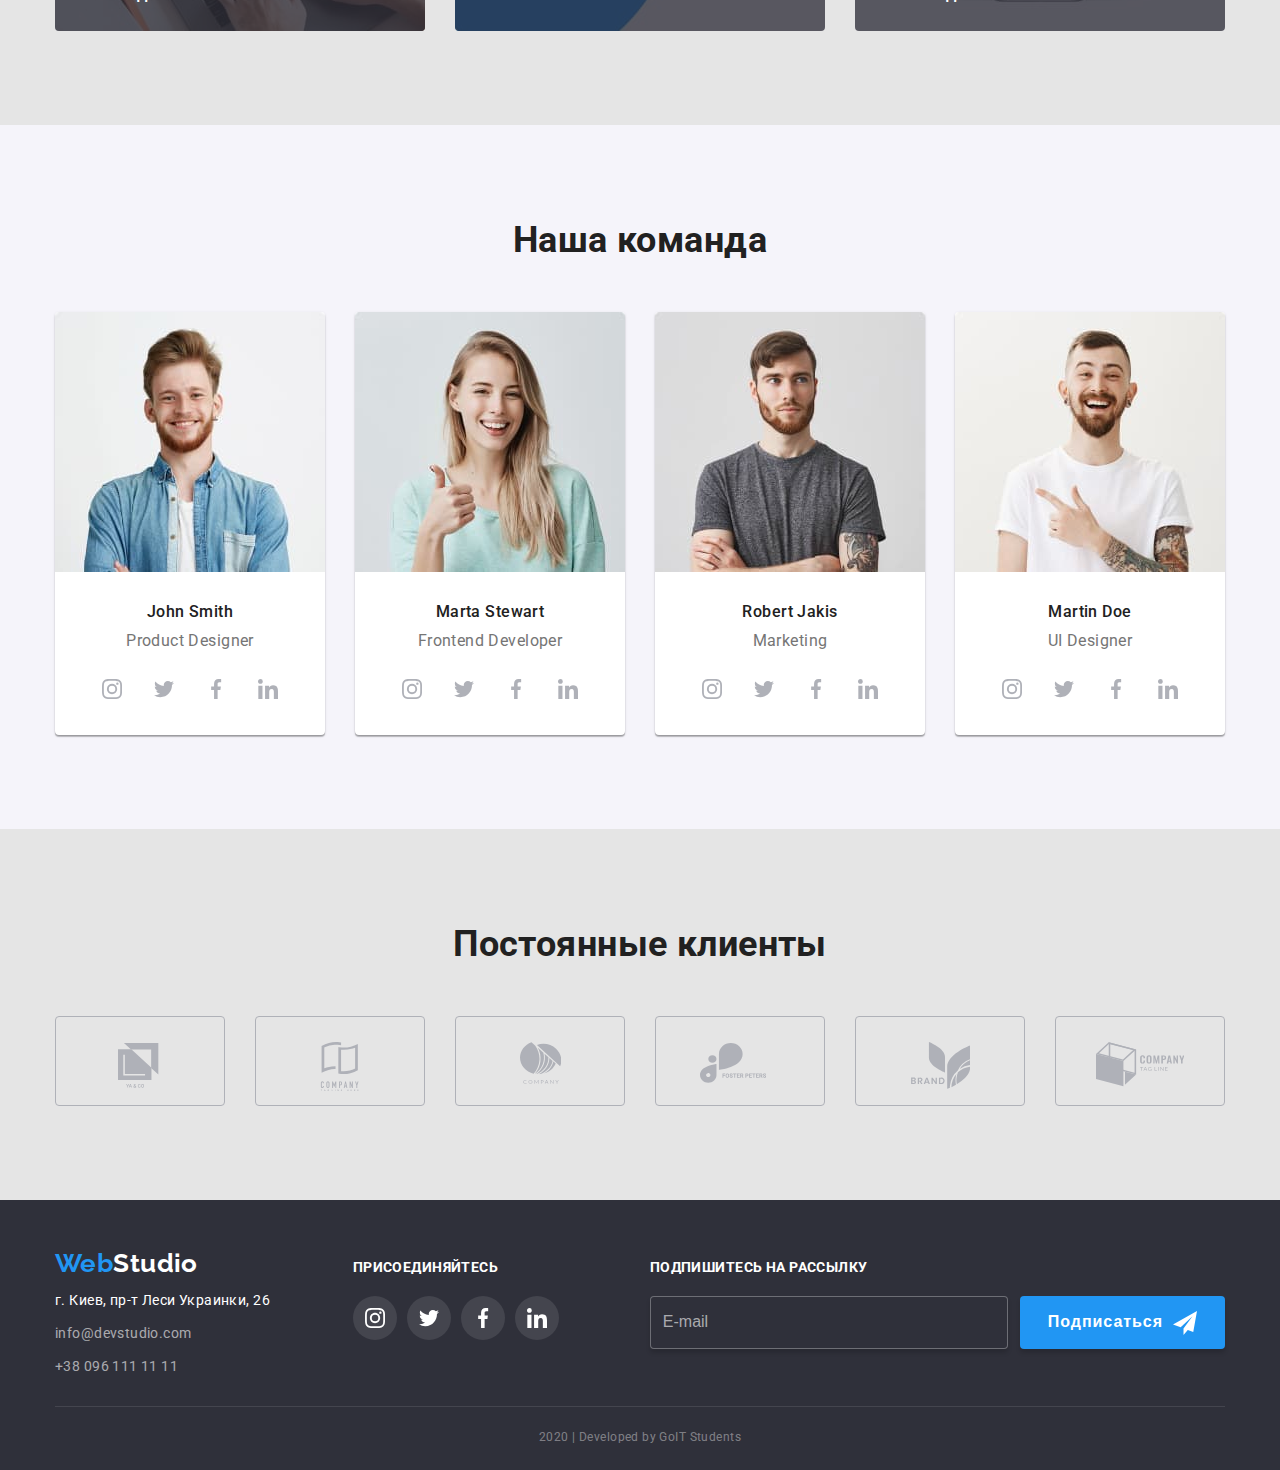
==== commit cd264c29: "Ошибка с кнопкой закрытия - исправлены" ====
--- a/index.html
+++ b/index.html
@@ -553,7 +553,11 @@
     <!-- МОДАЛЬНОЕ ОКНО -->
     <div class="backdrop is-hidden" data-modal>
       <form class="modal">
-        <button class="modal-close-btn" data-modal-close></button>
+        <button class="modal-close-btn" data-modal-close>
+          <svg class="icon-close" width="11" height="11">
+            <use href="./images/sprite.svg#icon-close"></use>
+          </svg>
+        </button>
         <b class="modal-heading">Оставьте свои данные, мы вам перезвоним</b>
         <label class="modal-label">
           <input class="modal-input" placeholder=" " type="text" name="name" />
--- a/css/main.min.css
+++ b/css/main.min.css
@@ -1,2 +1,2 @@
-:root{--primary-text-color: #757575;--secondary-text-color: #212121;--accent-color: #2196f3;--primary-bgc: #e5e5e5;--secondary-bgc: #f5f4fa;--bgc-accent-white: #ffffff;--bgc-footer: #2f303a;--timing-function: cubic-bezier(0.4, 0, 0.2, 1)}body,h1,h2,h3,h4,p{margin:0;padding:0}a{text-decoration:none}ul{list-style:none;margin:0;padding:0}button{outline:none;border:none}body{-webkit-box-sizing:border-box;box-sizing:border-box;font-family:"Roboto", sans-serif;font-size:14px;font-weight:400;line-height:1.7;letter-spacing:0.03em;color:var(--primary-text-color);background-color:var(--primary-bgc)}*,*::before,*::after{-webkit-box-sizing:inherit;box-sizing:inherit}img{display:block;max-width:100%;height:auto}.section{padding:94px 0}.container{width:1200px;margin:0 auto;padding:0 15px}.visually-hidden{position:absolute;width:1px;height:1px;margin:-1px;padding:0;border:0;clip:rect(0 0 0 0);overflow:hidden}.header-page{background-color:var(--bgc-accent-white)}.header-page>.container{display:-webkit-box;display:-ms-flexbox;display:flex;-webkit-box-align:center;-ms-flex-align:center;align-items:center}.logo-page{display:block;margin-right:86px;font-family:"Raleway", sans-serif;font-weight:700;font-size:26px;line-height:1.2;color:var(--accent-color)}.header-page .logo-part{color:var(--secondary-text-color)}.nav-list{display:-webkit-box;display:-ms-flexbox;display:flex}.nav-list>li:not(:last-child){margin-right:50px}.nav-link{display:block;padding:32px 0;font-weight:500;font-size:14px;line-height:1.1;letter-spacing:0.02em;color:var(--secondary-text-color);-webkit-transition:color 250ms var(--timing-function);transition:color 250ms var(--timing-function)}.current{position:relative}.current:after{content:"";position:absolute;left:0;bottom:0;height:4px;width:100%;border-radius:2px;background-color:var(--accent-color)}.nav-link:hover,.nav-link:focus{color:var(--accent-color)}.feedback-list{display:-webkit-box;display:-ms-flexbox;display:flex;margin-left:auto}.feedback-list.top>li:first-child{margin-right:50px}.feedback-header{display:-webkit-inline-box;display:-ms-inline-flexbox;display:inline-flex;-webkit-box-align:center;-ms-flex-align:center;align-items:center;font-weight:500;line-height:1.1;letter-spacing:0.02em;color:var(--primary-text-color);-webkit-transition:color 250ms var(--timing-function);transition:color 250ms var(--timing-function)}.feedback-header>svg{margin-right:10px}.feedback-icon{fill:currentColor;-webkit-transition:fill 250ms var(--timing-function);transition:fill 250ms var(--timing-function)}.envelope-icon{width:16px;height:11px}.mobile-icon{width:10px;height:15px}.feedback-header:hover,.feedback-header:focus{color:var(--accent-color);fill:var(--accent-color)}.footer-page{color:var(--bgc-accent-white);background-color:var(--bgc-footer)}.footer-list{display:-webkit-box;display:-ms-flexbox;display:flex;-webkit-box-align:baseline;-ms-flex-align:baseline;align-items:baseline;padding-top:48px;padding-bottom:28px}.feedback-info{margin-right:69px}.feedback-info>.logo-page{margin-bottom:10px}.footer-page .logo-part{color:var(--bgc-accent-white)}.adress{margin-bottom:9px}.feedback-list.bottom{display:block}.feedback-list.bottom>li:first-child{margin-bottom:9px}.feedback-footer{color:rgba(255,255,255,0.6);-webkit-transition:color 250ms var(--timing-function);transition:color 250ms var(--timing-function)}.feedback-footer:hover,.feedback-footer:focus{color:var(--accent-color)}.join-in{min-width:206px}.invite{margin-bottom:21px;font-weight:700;line-height:1.1;text-transform:uppercase;color:var(--bgc-accent-white)}.footer-social{display:-webkit-box;display:-ms-flexbox;display:flex;-webkit-box-pack:justify;-ms-flex-pack:justify;justify-content:space-between}.footer-social-link{display:-webkit-inline-box;display:-ms-inline-flexbox;display:inline-flex;-webkit-box-pack:center;-ms-flex-pack:center;justify-content:center;-webkit-box-align:center;-ms-flex-align:center;align-items:center;width:44px;height:44px;border-radius:50%;background-color:rgba(255,255,255,0.1);-webkit-transition:background-color 250ms var(--timing-function);transition:background-color 250ms var(--timing-function)}.footer-social-icon{width:20px;height:20px;fill:var(--bgc-accent-white)}.footer-social-link:hover,.footer-social-link:focus{background-color:var(--accent-color)}.subscribe{margin-left:auto}.subscribe-form{display:-webkit-box;display:-ms-flexbox;display:flex}.subscribe-form .subscribe-input+.subscribe-btn{margin-left:12px}.subscribe-input{min-width:358px;padding:18px 12px;background-color:var(--bgc-footer);border:1px solid rgba(255,255,255,0.3);-webkit-box-shadow:0px 4px 4px rgba(0,0,0,0.15);box-shadow:0px 4px 4px rgba(0,0,0,0.15);border-radius:4px;-webkit-transition:border 250ms var(--timing-function);transition:border 250ms var(--timing-function);outline:none}.subscribe-input:focus{border:1px solid var(--accent-color)}.subscribe-input::-webkit-input-placeholder{font-size:16px;line-height:1.9;color:rgba(255,255,255,0.6)}.subscribe-input:-ms-input-placeholder{font-size:16px;line-height:1.9;color:rgba(255,255,255,0.6)}.subscribe-input::-ms-input-placeholder{font-size:16px;line-height:1.9;color:rgba(255,255,255,0.6)}.subscribe-input::placeholder{font-size:16px;line-height:1.9;color:rgba(255,255,255,0.6)}.subscribe-btn{display:-webkit-box;display:-ms-flexbox;display:flex;-webkit-box-align:center;-ms-flex-align:center;align-items:center;padding:10px 28px;font-weight:bold;font-size:16px;line-height:1.9;letter-spacing:0.06em;color:var(--bgc-accent-white);border-radius:4px;background-color:var(--accent-color);-webkit-box-shadow:0px 4px 4px rgba(0,0,0,0.15);box-shadow:0px 4px 4px rgba(0,0,0,0.15);cursor:pointer}.subscribe-img{margin-left:10px;fill:var(--bgc-accent-white)}.copyright{padding-top:18px;padding-bottom:21px;text-align:center;font-size:12px;line-height:2;border-top:1px solid rgba(255,255,255,0.1);color:rgba(255,255,255,0.4)}.section-title{margin-bottom:50px;font-weight:700;font-size:36px;line-height:1.2;text-align:center;color:var(--secondary-text-color)}.overlay{max-width:1600px;height:600px;margin:0 auto;background-repeat:no-repeat;background-size:cover;background-position:center;background-image:-webkit-gradient(linear, left top, right top, from(rgba(47,48,58,0.8)), to(rgba(47,48,58,0.8))),url(../images/header-img.jpg);background-image:linear-gradient(to right, rgba(47,48,58,0.8), rgba(47,48,58,0.8)),url(../images/header-img.jpg)}.hero{display:-webkit-box;display:-ms-flexbox;display:flex;-webkit-box-orient:vertical;-webkit-box-direction:normal;-ms-flex-direction:column;flex-direction:column;-webkit-box-align:center;-ms-flex-align:center;align-items:center;text-align:center;min-width:1200px;margin:0 auto;padding:200px 0}.hero-title{display:inline-block;max-width:646px;margin-bottom:46px;font-weight:900;font-size:44px;line-height:1.4;letter-spacing:0.06em;text-transform:uppercase;color:var(--bgc-accent-white)}.order-btn{display:inline-block;padding:10px 32px;font-weight:700;font-size:16px;line-height:1.9;letter-spacing:0.06em;color:var(--bgc-accent-white);border-radius:4px;background-color:var(--accent-color);-webkit-box-shadow:0px 4px 4px rgba(0,0,0,0.15);box-shadow:0px 4px 4px rgba(0,0,0,0.15);cursor:pointer}.skils-list{display:-webkit-box;display:-ms-flexbox;display:flex}.skils-item:not(:last-child){margin-right:30px}.skils-icon-container{display:-webkit-box;display:-ms-flexbox;display:flex;-webkit-box-pack:center;-ms-flex-pack:center;justify-content:center;-webkit-box-align:center;-ms-flex-align:center;align-items:center;width:270px;height:120px;margin-bottom:30px;border-radius:4px;background-color:var(--secondary-bgc)}.skils-title{margin-bottom:10px;font-weight:700;font-size:14px;line-height:1.1;text-transform:uppercase;color:var(--secondary-text-color)}.services-list{display:-webkit-box;display:-ms-flexbox;display:flex}.services-item{margin-right:30px;width:370px;overflow:hidden;border-radius:4px;cursor:pointer}.services-item:nth-child(3n){margin-right:0}.services-thumb{position:relative}.services-desc{position:absolute;display:-webkit-box;display:-ms-flexbox;display:flex;-webkit-box-pack:center;-ms-flex-pack:center;justify-content:center;-webkit-box-align:center;-ms-flex-align:center;align-items:center;width:100%;height:70px;left:0;bottom:0;font-weight:700;font-size:14px;line-height:1.1;text-transform:uppercase;color:var(--bgc-accent-white);background-color:rgba(47,48,58,0.8)}.our-team{background-color:var(--secondary-bgc)}.team-list{display:-webkit-box;display:-ms-flexbox;display:flex;-webkit-box-pack:justify;-ms-flex-pack:justify;justify-content:space-between}.team-card{background-color:var(--bgc-accent-white);-webkit-box-shadow:0px 2px 1px rgba(0,0,0,0.2),0px 1px 1px rgba(0,0,0,0.14),0px 1px 3px rgba(0,0,0,0.12);box-shadow:0px 2px 1px rgba(0,0,0,0.2),0px 1px 1px rgba(0,0,0,0.14),0px 1px 3px rgba(0,0,0,0.12);border-radius:4px;cursor:pointer}.team-card>img{border-top-left-radius:inherit;border-top-right-radius:inherit}.team-content{padding-left:35px;padding-top:30px;padding-right:35px;padding-bottom:24px}.team-member{margin-bottom:10px;font-weight:500;font-size:16px;line-height:1.2;text-align:center;color:var(--secondary-text-color)}.profession{margin-bottom:16px;font-size:16px;line-height:1.2;text-align:center}.social{display:-webkit-box;display:-ms-flexbox;display:flex;-webkit-box-pack:justify;-ms-flex-pack:justify;justify-content:space-between}.social-link{display:-webkit-inline-box;display:-ms-inline-flexbox;display:inline-flex;-webkit-box-pack:center;-ms-flex-pack:center;justify-content:center;-webkit-box-align:center;-ms-flex-align:center;align-items:center;width:44px;height:44px;border-radius:50%;-webkit-transition:background-color 250ms var(--timing-function);transition:background-color 250ms var(--timing-function)}.social-icon{width:20px;height:20px;fill:#afb1b8;-webkit-transition:fill 250ms var(--timing-function);transition:fill 250ms var(--timing-function)}.social-link:hover,.social-link:focus{background-color:var(--accent-color)}.social-link:hover .social-icon,.social-link:focus .social-icon{fill:var(--bgc-accent-white)}.customer-list{display:-webkit-box;display:-ms-flexbox;display:flex;-webkit-box-pack:justify;-ms-flex-pack:justify;justify-content:space-between}.customer{display:-webkit-box;display:-ms-flexbox;display:flex;-webkit-box-pack:center;-ms-flex-pack:center;justify-content:center;width:170px;height:90px;padding:25px 0;border:1px solid;border-color:#afb1b8;border-radius:4px;-webkit-transition:border-color 250ms var(--timing-function);transition:border-color 250ms var(--timing-function)}.logo-customer{fill:#afb1b8;-webkit-transition:fill 250ms var(--timing-function);transition:fill 250ms var(--timing-function)}.customer:hover,.customer:focus{border-color:var(--accent-color)}.customer:hover .logo-customer,.customer:focus .logo-customer{fill:var(--accent-color)}.logo1{width:44.27px;height:49.23px}.logo2{width:44px;height:49px}.logo3{width:41px;height:42.6px}.logo4{width:79.66px;height:42.02px}.logo5{width:59px;height:47px}.logo6{width:88.48px;height:45.44px}.nav-btn{display:-webkit-box;display:-ms-flexbox;display:flex;-webkit-box-pack:center;-ms-flex-pack:center;justify-content:center;margin-bottom:50px}.nav-btn>li:not(:last-child){margin-right:8px}.btn{display:inline-block;padding:6px 22px;font-weight:500;font-size:16px;line-height:1.6;text-align:center;border-radius:4px;color:var(--secondary-text-color);background-color:var(--secondary-bgc);-webkit-transition:background-color 250ms var(--timing-function),color 250ms var(--timing-function),-webkit-box-shadow 250ms var(--timing-function);transition:background-color 250ms var(--timing-function),color 250ms var(--timing-function),-webkit-box-shadow 250ms var(--timing-function);transition:background-color 250ms var(--timing-function),box-shadow 250ms var(--timing-function),color 250ms var(--timing-function);transition:background-color 250ms var(--timing-function),box-shadow 250ms var(--timing-function),color 250ms var(--timing-function),-webkit-box-shadow 250ms var(--timing-function)}.btn:hover,.btn:focus{color:var(--bgc-accent-white);background-color:var(--accent-color);-webkit-box-shadow:0px 2px 2px rgba(0,0,0,0.12),0px 1px 2px rgba(0,0,0,0.08),0px 3px 1px rgba(0,0,0,0.1);box-shadow:0px 2px 2px rgba(0,0,0,0.12),0px 1px 2px rgba(0,0,0,0.08),0px 3px 1px rgba(0,0,0,0.1)}.card-list{display:-webkit-box;display:-ms-flexbox;display:flex;-ms-flex-wrap:wrap;flex-wrap:wrap;-webkit-box-pack:justify;-ms-flex-pack:justify;justify-content:space-between}.card-item{margin-bottom:30px;overflow:hidden;background:var(--bgc-accent-white);border-radius:5px;cursor:pointer;-webkit-transition:-webkit-box-shadow 250ms var(--timing-function);transition:-webkit-box-shadow 250ms var(--timing-function);transition:box-shadow 250ms var(--timing-function);transition:box-shadow 250ms var(--timing-function), -webkit-box-shadow 250ms var(--timing-function)}.card-item:nth-last-child(-n+3){margin-bottom:0}.card-item:hover,.card-item:focus{-webkit-box-shadow:1px 4px 6px rgba(0,0,0,0.16),0px 4px 4px rgba(0,0,0,0.06),0px 1px 1px rgba(0,0,0,0.12);box-shadow:1px 4px 6px rgba(0,0,0,0.16),0px 4px 4px rgba(0,0,0,0.06),0px 1px 1px rgba(0,0,0,0.12)}.thumb{position:relative;overflow:hidden}.card-description{position:absolute;left:0;top:0;width:100%;height:100%;padding:63px 24px;font-size:18px;line-height:1.6;color:var(--bgc-accent-white);background-color:rgba(33,150,243,0.9);border-top-right-radius:5px;border-top-left-radius:5px;opacity:0;-webkit-transform:translateY(100%);transform:translateY(100%);-webkit-transition:opacity 250ms var(--timing-function),-webkit-transform 250ms var(--timing-function);transition:opacity 250ms var(--timing-function),-webkit-transform 250ms var(--timing-function);transition:transform 250ms var(--timing-function),opacity 250ms var(--timing-function);transition:transform 250ms var(--timing-function),opacity 250ms var(--timing-function),-webkit-transform 250ms var(--timing-function)}.card-item:hover .thumb .card-description,.card-item:focus .thumb .card-description{-webkit-transform:translateY(0);transform:translateY(0);opacity:1}.card-info{padding:20px 24px}.card-name{margin-bottom:4px;font-weight:700;font-size:18px;line-height:2;color:var(--secondary-text-color)}.card-product{font-size:16px;line-height:1.9}.backdrop{position:fixed;top:0;left:0;width:100%;height:100%;background-color:rgba(0,0,0,0.2);-webkit-transition:opacity 250ms var(--timing-function),-webkit-transform 250ms var(--timing-function);transition:opacity 250ms var(--timing-function),-webkit-transform 250ms var(--timing-function);transition:opacity 250ms var(--timing-function),transform 250ms var(--timing-function);transition:opacity 250ms var(--timing-function),transform 250ms var(--timing-function),-webkit-transform 250ms var(--timing-function)}.backdrop.is-hidden{opacity:0;pointer-events:none;-webkit-transform:scale(1.08);transform:scale(1.08)}.modal{position:absolute;top:50%;left:50%;-webkit-transform:translate(-50%, -50%);transform:translate(-50%, -50%);display:-webkit-box;display:-ms-flexbox;display:flex;-webkit-box-orient:vertical;-webkit-box-direction:normal;-ms-flex-direction:column;flex-direction:column;max-width:528px;padding:40px;background-color:var(--bgc-accent-white);-webkit-box-shadow:0px 2px 1px rgba(0,0,0,0.2),0px 1px 1px rgba(0,0,0,0.14),0px 1px 3px rgba(0,0,0,0.12);box-shadow:0px 2px 1px rgba(0,0,0,0.2),0px 1px 1px rgba(0,0,0,0.14),0px 1px 3px rgba(0,0,0,0.12);border-radius:4px}.modal-close-btn{position:absolute;right:-9px;top:-10px;width:30px;height:30px;overflow:hidden;border-radius:50%;-webkit-box-shadow:0px 2px 1px rgba(0,0,0,0.2),0px 1px 1px rgba(0,0,0,0.14),0px 1px 3px rgba(0,0,0,0.12);box-shadow:0px 2px 1px rgba(0,0,0,0.2),0px 1px 1px rgba(0,0,0,0.14),0px 1px 3px rgba(0,0,0,0.12);background-image:url(../images/close.svg);background-repeat:no-repeat;background-position:center;background-color:var(--bgc-accent-white);cursor:pointer}.modal-heading{margin-bottom:30px;text-align:center;font-weight:700;font-size:20px;line-height:1.15;color:var(--secondary-text-color)}.modal-label{display:block;position:relative;margin-bottom:28px}.modal-input{width:100%;padding:12px 16px;padding-left:42px;outline:none;border:1px solid rgba(33,33,33,0.2);border-radius:4px;-webkit-transition:border 250ms var(--timing-function);transition:border 250ms var(--timing-function)}.label-icon{position:absolute;top:50%;left:18px;-webkit-transform:translateY(-50%);transform:translateY(-50%);-webkit-transition:fill 250ms var(--timing-function);transition:fill 250ms var(--timing-function)}.label-name{position:absolute;top:50%;left:42px;-webkit-transform:translateY(-50%);transform:translateY(-50%);font-size:14px;line-height:1.1;letter-spacing:0.01em;-webkit-transition:color 250ms var(--timing-function),-webkit-transform 250ms var(--timing-function);transition:color 250ms var(--timing-function),-webkit-transform 250ms var(--timing-function);transition:transform 250ms var(--timing-function),color 250ms var(--timing-function);transition:transform 250ms var(--timing-function),color 250ms var(--timing-function),-webkit-transform 250ms var(--timing-function)}.modal-label:focus-within>.modal-input{border:1px solid var(--accent-color)}.modal-label:focus-within>.label-name{-webkit-transform:translate(-22px, -40px);transform:translate(-22px, -40px);color:var(--accent-color)}.modal-input:not(:placeholder-shown) ~ .label-name{-webkit-transform:translate(-22px, -40px);transform:translate(-22px, -40px)}.modal-label:focus-within>.label-icon{fill:var(--accent-color)}.modal-textarea{width:100%;height:120px;padding:12px 16px;margin-bottom:20px;outline:none;resize:none;border:1px solid rgba(33,33,33,0.2);border-radius:4px;-webkit-transition:border 250ms var(--timing-function);transition:border 250ms var(--timing-function)}.textarea-name{position:absolute;top:12px;left:16px;font-size:14px;line-height:1.1;letter-spacing:0.01em;-webkit-transition:color 250ms var(--timing-function),-webkit-transform 250ms var(--timing-function);transition:color 250ms var(--timing-function),-webkit-transform 250ms var(--timing-function);transition:transform 250ms var(--timing-function),color 250ms var(--timing-function);transition:transform 250ms var(--timing-function),color 250ms var(--timing-function),-webkit-transform 250ms var(--timing-function)}.modal-label:focus-within>.modal-textarea{border:1px solid var(--accent-color)}.modal-label:focus-within>.textarea-name{-webkit-transform:translateY(-32px);transform:translateY(-32px);color:var(--accent-color)}.modal-textarea:not(:placeholder-shown) ~ .textarea-name{-webkit-transform:translateY(-32px);transform:translateY(-32px)}.modal-agreement{display:-webkit-box;display:-ms-flexbox;display:flex;-webkit-box-align:center;-ms-flex-align:center;align-items:center;margin-bottom:30px}.agreement-check{position:absolute;width:1px;height:1px;margin:-1px;padding:0;border:0;clip:rect(0 0 0 0);overflow:hidden}.custom-check{display:block;width:15px;height:15px;margin-right:9px;background-origin:border-box;background-image:url(../images/checked.svg);background-repeat:no-repeat;background-size:contain;background-position:center;border:2px solid;border-color:var(--secondary-text-color);border-radius:2px;-webkit-transition:background-color 250ms var(--timing-function),border-color 250ms var(--timing-function);transition:background-color 250ms var(--timing-function),border-color 250ms var(--timing-function)}.agreement-check:checked+.custom-check{background-color:var(--accent-color);border-color:var(--accent-color)}.conditions{text-decoration:underline;color:var(--accent-color)}.modal-btn{margin:0 auto;padding-left:54px;padding-right:54px}
+:root{--primary-text-color: #757575;--secondary-text-color: #212121;--accent-color: #2196f3;--primary-bgc: #e5e5e5;--secondary-bgc: #f5f4fa;--bgc-accent-white: #ffffff;--bgc-footer: #2f303a;--timing-function: cubic-bezier(0.4, 0, 0.2, 1)}body,h1,h2,h3,h4,p{margin:0;padding:0}a{text-decoration:none}ul{list-style:none;margin:0;padding:0}button{outline:none;border:none}body{-webkit-box-sizing:border-box;box-sizing:border-box;font-family:"Roboto", sans-serif;font-size:14px;font-weight:400;line-height:1.7;letter-spacing:0.03em;color:var(--primary-text-color);background-color:var(--primary-bgc)}*,*::before,*::after{-webkit-box-sizing:inherit;box-sizing:inherit}img{display:block;max-width:100%;height:auto}.section{padding:94px 0}.container{width:1200px;margin:0 auto;padding:0 15px}.header-page{background-color:var(--bgc-accent-white)}.header-page>.container{display:-webkit-box;display:-ms-flexbox;display:flex;-webkit-box-align:center;-ms-flex-align:center;align-items:center}.logo-page{display:block;margin-right:86px;font-family:"Raleway", sans-serif;font-weight:700;font-size:26px;line-height:1.2;color:var(--accent-color)}.header-page .logo-part{color:var(--secondary-text-color)}.nav-list{display:-webkit-box;display:-ms-flexbox;display:flex}.nav-list>li:not(:last-child){margin-right:50px}.nav-link{display:block;padding:32px 0;font-weight:500;font-size:14px;line-height:1.1;letter-spacing:0.02em;color:var(--secondary-text-color);-webkit-transition:color 250ms var(--timing-function);transition:color 250ms var(--timing-function)}.current{position:relative}.current:after{content:"";position:absolute;left:0;bottom:0;height:4px;width:100%;border-radius:2px;background-color:var(--accent-color)}.nav-link:hover,.nav-link:focus{color:var(--accent-color)}.feedback-list{display:-webkit-box;display:-ms-flexbox;display:flex;margin-left:auto}.feedback-list.top>li:first-child{margin-right:50px}.feedback-header{display:-webkit-inline-box;display:-ms-inline-flexbox;display:inline-flex;-webkit-box-align:center;-ms-flex-align:center;align-items:center;font-weight:500;line-height:1.1;letter-spacing:0.02em;color:var(--primary-text-color);-webkit-transition:color 250ms var(--timing-function);transition:color 250ms var(--timing-function)}.feedback-header>svg{margin-right:10px}.feedback-icon{fill:currentColor;-webkit-transition:fill 250ms var(--timing-function);transition:fill 250ms var(--timing-function)}.envelope-icon{width:16px;height:11px}.mobile-icon{width:10px;height:15px}.feedback-header:hover,.feedback-header:focus{color:var(--accent-color);fill:var(--accent-color)}.footer-page{color:var(--bgc-accent-white);background-color:var(--bgc-footer)}.footer-list{display:-webkit-box;display:-ms-flexbox;display:flex;-webkit-box-align:baseline;-ms-flex-align:baseline;align-items:baseline;padding-top:48px;padding-bottom:28px}.feedback-info{margin-right:69px}.feedback-info>.logo-page{margin-bottom:10px}.footer-page .logo-part{color:var(--bgc-accent-white)}.adress{margin-bottom:9px}.feedback-list.bottom{display:block}.feedback-list.bottom>li:first-child{margin-bottom:9px}.feedback-footer{color:rgba(255,255,255,0.6);-webkit-transition:color 250ms var(--timing-function);transition:color 250ms var(--timing-function)}.feedback-footer:hover,.feedback-footer:focus{color:var(--accent-color)}.join-in{min-width:206px}.invite{margin-bottom:21px;font-weight:700;line-height:1.1;text-transform:uppercase;color:var(--bgc-accent-white)}.footer-social{display:-webkit-box;display:-ms-flexbox;display:flex;-webkit-box-pack:justify;-ms-flex-pack:justify;justify-content:space-between}.footer-social-link{display:-webkit-inline-box;display:-ms-inline-flexbox;display:inline-flex;-webkit-box-pack:center;-ms-flex-pack:center;justify-content:center;-webkit-box-align:center;-ms-flex-align:center;align-items:center;width:44px;height:44px;border-radius:50%;background-color:rgba(255,255,255,0.1);-webkit-transition:background-color 250ms var(--timing-function);transition:background-color 250ms var(--timing-function)}.footer-social-icon{width:20px;height:20px;fill:var(--bgc-accent-white)}.footer-social-link:hover,.footer-social-link:focus{background-color:var(--accent-color)}.subscribe{margin-left:auto}.subscribe-form{display:-webkit-box;display:-ms-flexbox;display:flex}.subscribe-form .subscribe-input+.subscribe-btn{margin-left:12px}.subscribe-input{min-width:358px;padding:18px 12px;background-color:var(--bgc-footer);border:1px solid rgba(255,255,255,0.3);-webkit-box-shadow:0px 4px 4px rgba(0,0,0,0.15);box-shadow:0px 4px 4px rgba(0,0,0,0.15);border-radius:4px;-webkit-transition:border 250ms var(--timing-function);transition:border 250ms var(--timing-function);outline:none}.subscribe-input:focus{border:1px solid var(--accent-color)}.subscribe-input::-webkit-input-placeholder{font-size:16px;line-height:1.9;color:rgba(255,255,255,0.6)}.subscribe-input:-ms-input-placeholder{font-size:16px;line-height:1.9;color:rgba(255,255,255,0.6)}.subscribe-input::-ms-input-placeholder{font-size:16px;line-height:1.9;color:rgba(255,255,255,0.6)}.subscribe-input::placeholder{font-size:16px;line-height:1.9;color:rgba(255,255,255,0.6)}.subscribe-btn{display:-webkit-box;display:-ms-flexbox;display:flex;-webkit-box-align:center;-ms-flex-align:center;align-items:center;padding:10px 28px;font-weight:bold;font-size:16px;line-height:1.9;letter-spacing:0.06em;color:var(--bgc-accent-white);border-radius:4px;background-color:var(--accent-color);-webkit-box-shadow:0px 4px 4px rgba(0,0,0,0.15);box-shadow:0px 4px 4px rgba(0,0,0,0.15);cursor:pointer}.subscribe-img{margin-left:10px;fill:var(--bgc-accent-white)}.copyright{padding-top:18px;padding-bottom:21px;text-align:center;font-size:12px;line-height:2;border-top:1px solid rgba(255,255,255,0.1);color:rgba(255,255,255,0.4)}.section-title{margin-bottom:50px;font-weight:700;font-size:36px;line-height:1.2;text-align:center;color:var(--secondary-text-color)}.overlay{max-width:1600px;height:600px;margin:0 auto;background-repeat:no-repeat;background-size:cover;background-position:center;background-image:-webkit-gradient(linear, left top, right top, from(rgba(47,48,58,0.8)), to(rgba(47,48,58,0.8))),url(../images/header-img.jpg);background-image:linear-gradient(to right, rgba(47,48,58,0.8), rgba(47,48,58,0.8)),url(../images/header-img.jpg)}.hero{display:-webkit-box;display:-ms-flexbox;display:flex;-webkit-box-orient:vertical;-webkit-box-direction:normal;-ms-flex-direction:column;flex-direction:column;-webkit-box-align:center;-ms-flex-align:center;align-items:center;text-align:center;min-width:1200px;margin:0 auto;padding:200px 0}.hero-title{display:inline-block;max-width:646px;margin-bottom:46px;font-weight:900;font-size:44px;line-height:1.4;letter-spacing:0.06em;text-transform:uppercase;color:var(--bgc-accent-white)}.order-btn{display:inline-block;padding:10px 32px;font-weight:700;font-size:16px;line-height:1.9;letter-spacing:0.06em;color:var(--bgc-accent-white);border-radius:4px;background-color:var(--accent-color);-webkit-box-shadow:0px 4px 4px rgba(0,0,0,0.15);box-shadow:0px 4px 4px rgba(0,0,0,0.15);cursor:pointer}.skils-list{display:-webkit-box;display:-ms-flexbox;display:flex}.skils-item:not(:last-child){margin-right:30px}.skils-icon-container{display:-webkit-box;display:-ms-flexbox;display:flex;-webkit-box-pack:center;-ms-flex-pack:center;justify-content:center;-webkit-box-align:center;-ms-flex-align:center;align-items:center;width:270px;height:120px;margin-bottom:30px;border-radius:4px;background-color:var(--secondary-bgc)}.skils-title{margin-bottom:10px;font-weight:700;font-size:14px;line-height:1.1;text-transform:uppercase;color:var(--secondary-text-color)}.services-list{display:-webkit-box;display:-ms-flexbox;display:flex}.services-item{margin-right:30px;width:370px;overflow:hidden;border-radius:4px;cursor:pointer}.services-item:nth-child(3n){margin-right:0}.services-thumb{position:relative}.services-desc{position:absolute;display:-webkit-box;display:-ms-flexbox;display:flex;-webkit-box-pack:center;-ms-flex-pack:center;justify-content:center;-webkit-box-align:center;-ms-flex-align:center;align-items:center;width:100%;height:70px;left:0;bottom:0;font-weight:700;font-size:14px;line-height:1.1;text-transform:uppercase;color:var(--bgc-accent-white);background-color:rgba(47,48,58,0.8)}.our-team{background-color:var(--secondary-bgc)}.team-list{display:-webkit-box;display:-ms-flexbox;display:flex;-webkit-box-pack:justify;-ms-flex-pack:justify;justify-content:space-between}.team-card{background-color:var(--bgc-accent-white);-webkit-box-shadow:0px 2px 1px rgba(0,0,0,0.2),0px 1px 1px rgba(0,0,0,0.14),0px 1px 3px rgba(0,0,0,0.12);box-shadow:0px 2px 1px rgba(0,0,0,0.2),0px 1px 1px rgba(0,0,0,0.14),0px 1px 3px rgba(0,0,0,0.12);border-radius:4px;cursor:pointer}.team-card>img{border-top-left-radius:inherit;border-top-right-radius:inherit}.team-content{padding-left:35px;padding-top:30px;padding-right:35px;padding-bottom:24px}.team-member{margin-bottom:10px;font-weight:500;font-size:16px;line-height:1.2;text-align:center;color:var(--secondary-text-color)}.profession{margin-bottom:16px;font-size:16px;line-height:1.2;text-align:center}.social{display:-webkit-box;display:-ms-flexbox;display:flex;-webkit-box-pack:justify;-ms-flex-pack:justify;justify-content:space-between}.social-link{display:-webkit-inline-box;display:-ms-inline-flexbox;display:inline-flex;-webkit-box-pack:center;-ms-flex-pack:center;justify-content:center;-webkit-box-align:center;-ms-flex-align:center;align-items:center;width:44px;height:44px;border-radius:50%;-webkit-transition:background-color 250ms var(--timing-function);transition:background-color 250ms var(--timing-function)}.social-icon{width:20px;height:20px;fill:#afb1b8;-webkit-transition:fill 250ms var(--timing-function);transition:fill 250ms var(--timing-function)}.social-link:hover,.social-link:focus{background-color:var(--accent-color)}.social-link:hover .social-icon,.social-link:focus .social-icon{fill:var(--bgc-accent-white)}.customer-list{display:-webkit-box;display:-ms-flexbox;display:flex;-webkit-box-pack:justify;-ms-flex-pack:justify;justify-content:space-between}.customer{display:-webkit-box;display:-ms-flexbox;display:flex;-webkit-box-pack:center;-ms-flex-pack:center;justify-content:center;width:170px;height:90px;padding:25px 0;border:1px solid;border-color:#afb1b8;border-radius:4px;-webkit-transition:border-color 250ms var(--timing-function);transition:border-color 250ms var(--timing-function)}.logo-customer{fill:#afb1b8;-webkit-transition:fill 250ms var(--timing-function);transition:fill 250ms var(--timing-function)}.customer:hover,.customer:focus{border-color:var(--accent-color)}.customer:hover .logo-customer,.customer:focus .logo-customer{fill:var(--accent-color)}.logo1{width:44.27px;height:49.23px}.logo2{width:44px;height:49px}.logo3{width:41px;height:42.6px}.logo4{width:79.66px;height:42.02px}.logo5{width:59px;height:47px}.logo6{width:88.48px;height:45.44px}.nav-btn{display:-webkit-box;display:-ms-flexbox;display:flex;-webkit-box-pack:center;-ms-flex-pack:center;justify-content:center;margin-bottom:50px}.nav-btn>li:not(:last-child){margin-right:8px}.btn{display:inline-block;padding:6px 22px;font-weight:500;font-size:16px;line-height:1.6;text-align:center;border-radius:4px;color:var(--secondary-text-color);background-color:var(--secondary-bgc);-webkit-transition:background-color 250ms var(--timing-function),color 250ms var(--timing-function),-webkit-box-shadow 250ms var(--timing-function);transition:background-color 250ms var(--timing-function),color 250ms var(--timing-function),-webkit-box-shadow 250ms var(--timing-function);transition:background-color 250ms var(--timing-function),box-shadow 250ms var(--timing-function),color 250ms var(--timing-function);transition:background-color 250ms var(--timing-function),box-shadow 250ms var(--timing-function),color 250ms var(--timing-function),-webkit-box-shadow 250ms var(--timing-function)}.btn:hover,.btn:focus{color:var(--bgc-accent-white);background-color:var(--accent-color);-webkit-box-shadow:0px 2px 2px rgba(0,0,0,0.12),0px 1px 2px rgba(0,0,0,0.08),0px 3px 1px rgba(0,0,0,0.1);box-shadow:0px 2px 2px rgba(0,0,0,0.12),0px 1px 2px rgba(0,0,0,0.08),0px 3px 1px rgba(0,0,0,0.1)}.card-list{display:-webkit-box;display:-ms-flexbox;display:flex;-ms-flex-wrap:wrap;flex-wrap:wrap;-webkit-box-pack:justify;-ms-flex-pack:justify;justify-content:space-between}.card-item{margin-bottom:30px;overflow:hidden;background:var(--bgc-accent-white);border-radius:5px;cursor:pointer;-webkit-transition:-webkit-box-shadow 250ms var(--timing-function);transition:-webkit-box-shadow 250ms var(--timing-function);transition:box-shadow 250ms var(--timing-function);transition:box-shadow 250ms var(--timing-function), -webkit-box-shadow 250ms var(--timing-function)}.card-item:nth-last-child(-n+3){margin-bottom:0}.card-item:hover,.card-item:focus{-webkit-box-shadow:1px 4px 6px rgba(0,0,0,0.16),0px 4px 4px rgba(0,0,0,0.06),0px 1px 1px rgba(0,0,0,0.12);box-shadow:1px 4px 6px rgba(0,0,0,0.16),0px 4px 4px rgba(0,0,0,0.06),0px 1px 1px rgba(0,0,0,0.12)}.thumb{position:relative;overflow:hidden}.card-description{position:absolute;left:0;top:0;width:100%;height:100%;padding:63px 24px;font-size:18px;line-height:1.6;color:var(--bgc-accent-white);background-color:rgba(33,150,243,0.9);border-top-right-radius:5px;border-top-left-radius:5px;opacity:0;-webkit-transform:translateY(100%);transform:translateY(100%);-webkit-transition:opacity 250ms var(--timing-function),-webkit-transform 250ms var(--timing-function);transition:opacity 250ms var(--timing-function),-webkit-transform 250ms var(--timing-function);transition:transform 250ms var(--timing-function),opacity 250ms var(--timing-function);transition:transform 250ms var(--timing-function),opacity 250ms var(--timing-function),-webkit-transform 250ms var(--timing-function)}.card-item:hover .thumb .card-description,.card-item:focus .thumb .card-description{-webkit-transform:translateY(0);transform:translateY(0);opacity:1}.card-info{padding:20px 24px}.card-name{margin-bottom:4px;font-weight:700;font-size:18px;line-height:2;color:var(--secondary-text-color)}.card-product{font-size:16px;line-height:1.9}.backdrop{position:fixed;top:0;left:0;width:100%;height:100%;background-color:rgba(0,0,0,0.2);-webkit-transition:opacity 250ms var(--timing-function),-webkit-transform 250ms var(--timing-function);transition:opacity 250ms var(--timing-function),-webkit-transform 250ms var(--timing-function);transition:opacity 250ms var(--timing-function),transform 250ms var(--timing-function);transition:opacity 250ms var(--timing-function),transform 250ms var(--timing-function),-webkit-transform 250ms var(--timing-function)}.backdrop.is-hidden{opacity:0;pointer-events:none;-webkit-transform:scale(1.08);transform:scale(1.08)}.modal{position:absolute;top:50%;left:50%;-webkit-transform:translate(-50%, -50%);transform:translate(-50%, -50%);display:-webkit-box;display:-ms-flexbox;display:flex;-webkit-box-orient:vertical;-webkit-box-direction:normal;-ms-flex-direction:column;flex-direction:column;max-width:528px;padding:40px;background-color:var(--bgc-accent-white);-webkit-box-shadow:0px 2px 1px rgba(0,0,0,0.2),0px 1px 1px rgba(0,0,0,0.14),0px 1px 3px rgba(0,0,0,0.12);box-shadow:0px 2px 1px rgba(0,0,0,0.2),0px 1px 1px rgba(0,0,0,0.14),0px 1px 3px rgba(0,0,0,0.12);border-radius:4px}.modal-close-btn{position:absolute;display:-webkit-box;display:-ms-flexbox;display:flex;-webkit-box-pack:center;-ms-flex-pack:center;justify-content:center;-webkit-box-align:center;-ms-flex-align:center;align-items:center;right:8px;top:8px;width:30px;height:30px;overflow:hidden;border-radius:50%;border:1px solid rgba(0,0,0,0.1);background-color:var(--bgc-accent-white);cursor:pointer}.icon-close{-webkit-transition:fill 250ms var(--timing-function);transition:fill 250ms var(--timing-function)}.modal-close-btn:hover>.icon-close,.modal-close-btn:focus>.icon-close{fill:var(--accent-color)}.modal-heading{margin-bottom:30px;text-align:center;font-weight:700;font-size:20px;line-height:1.15;color:var(--secondary-text-color)}.modal-label{display:block;position:relative;margin-bottom:28px}.modal-input{width:100%;padding:12px 16px;padding-left:42px;outline:none;border:1px solid rgba(33,33,33,0.2);border-radius:4px;-webkit-transition:border 250ms var(--timing-function);transition:border 250ms var(--timing-function)}.label-icon{position:absolute;top:50%;left:18px;-webkit-transform:translateY(-50%);transform:translateY(-50%);-webkit-transition:fill 250ms var(--timing-function);transition:fill 250ms var(--timing-function)}.label-name{position:absolute;top:50%;left:42px;-webkit-transform:translateY(-50%);transform:translateY(-50%);font-size:14px;line-height:1.1;letter-spacing:0.01em;-webkit-transition:color 250ms var(--timing-function),-webkit-transform 250ms var(--timing-function);transition:color 250ms var(--timing-function),-webkit-transform 250ms var(--timing-function);transition:transform 250ms var(--timing-function),color 250ms var(--timing-function);transition:transform 250ms var(--timing-function),color 250ms var(--timing-function),-webkit-transform 250ms var(--timing-function)}.modal-label:focus-within>.modal-input{border:1px solid var(--accent-color)}.modal-label:focus-within>.label-name{-webkit-transform:translate(-22px, -40px);transform:translate(-22px, -40px);color:var(--accent-color)}.modal-input:not(:placeholder-shown) ~ .label-name{-webkit-transform:translate(-22px, -40px);transform:translate(-22px, -40px)}.modal-label:focus-within>.label-icon{fill:var(--accent-color)}.modal-textarea{width:100%;height:120px;padding:12px 16px;margin-bottom:20px;outline:none;resize:none;border:1px solid rgba(33,33,33,0.2);border-radius:4px;-webkit-transition:border 250ms var(--timing-function);transition:border 250ms var(--timing-function)}.textarea-name{position:absolute;top:12px;left:16px;font-size:14px;line-height:1.1;letter-spacing:0.01em;-webkit-transition:color 250ms var(--timing-function),-webkit-transform 250ms var(--timing-function);transition:color 250ms var(--timing-function),-webkit-transform 250ms var(--timing-function);transition:transform 250ms var(--timing-function),color 250ms var(--timing-function);transition:transform 250ms var(--timing-function),color 250ms var(--timing-function),-webkit-transform 250ms var(--timing-function)}.modal-label:focus-within>.modal-textarea{border:1px solid var(--accent-color)}.modal-label:focus-within>.textarea-name{-webkit-transform:translateY(-32px);transform:translateY(-32px);color:var(--accent-color)}.modal-textarea:not(:placeholder-shown) ~ .textarea-name{-webkit-transform:translateY(-32px);transform:translateY(-32px)}.modal-agreement{display:-webkit-box;display:-ms-flexbox;display:flex;-webkit-box-align:center;-ms-flex-align:center;align-items:center;margin-bottom:30px}.agreement-check{position:absolute;width:1px;height:1px;margin:-1px;padding:0;border:0;clip:rect(0 0 0 0);overflow:hidden}.custom-check{display:block;width:15px;height:15px;margin-right:9px;background-origin:border-box;background-image:url(../images/checked.svg);background-repeat:no-repeat;background-size:contain;background-position:center;border:2px solid;border-color:var(--secondary-text-color);border-radius:2px;-webkit-transition:background-color 250ms var(--timing-function),border-color 250ms var(--timing-function);transition:background-color 250ms var(--timing-function),border-color 250ms var(--timing-function)}.agreement-check:checked+.custom-check{background-color:var(--accent-color);border-color:var(--accent-color)}.conditions{text-decoration:underline;color:var(--accent-color)}.modal-btn{margin:0 auto;padding-left:54px;padding-right:54px}
 /*# sourceMappingURL=main.min.css.map */